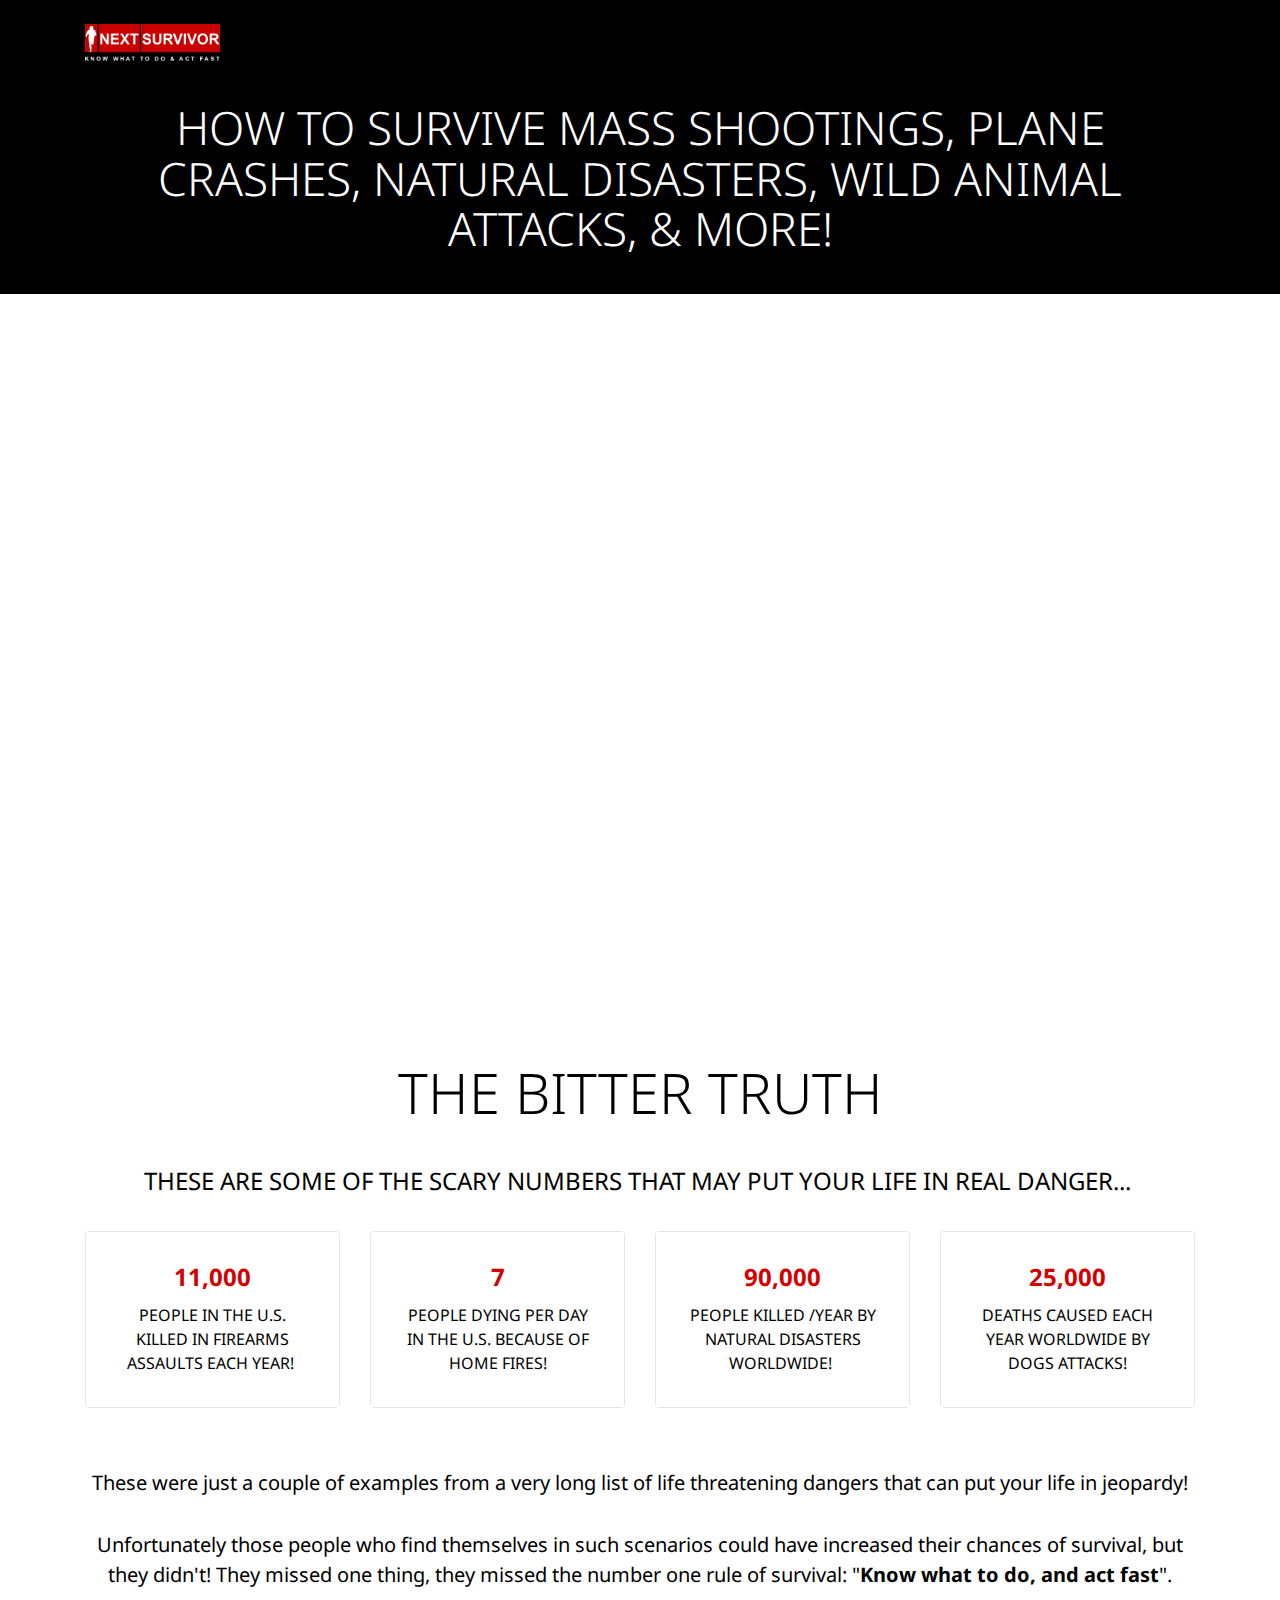
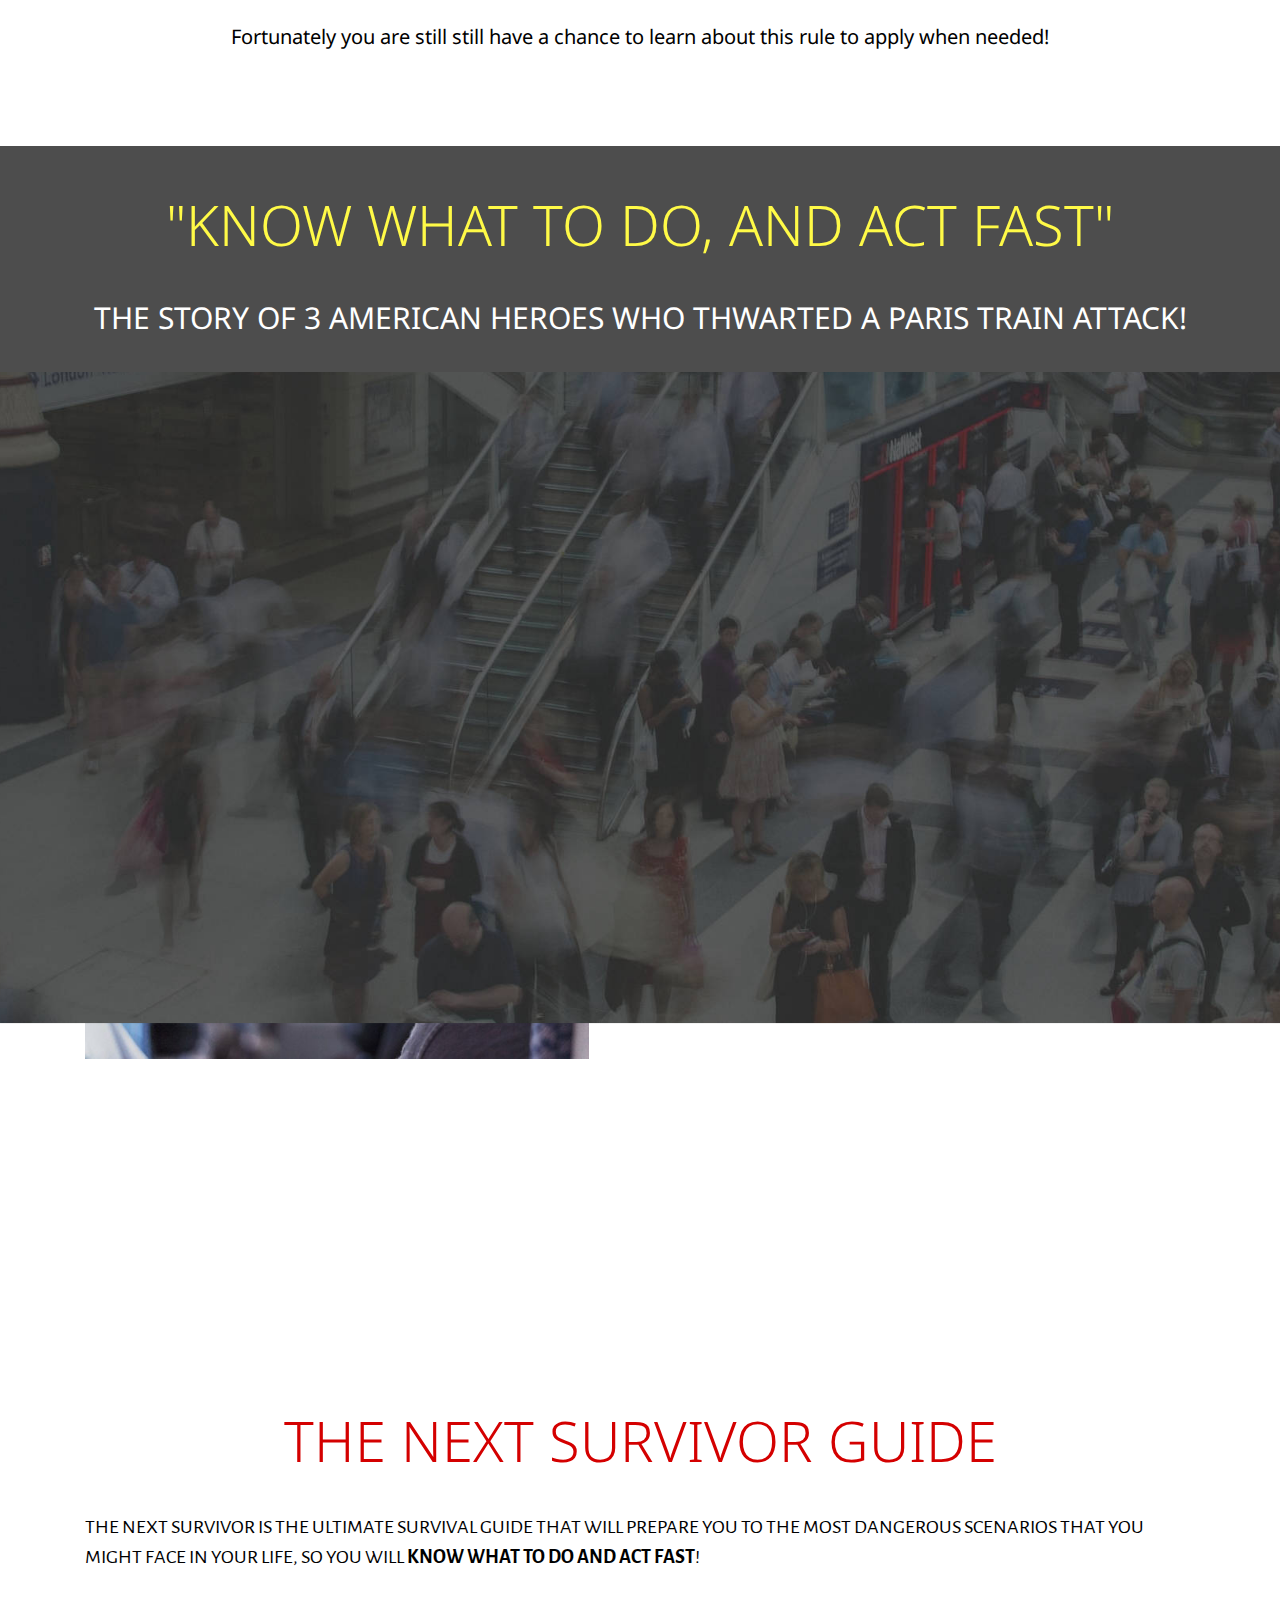
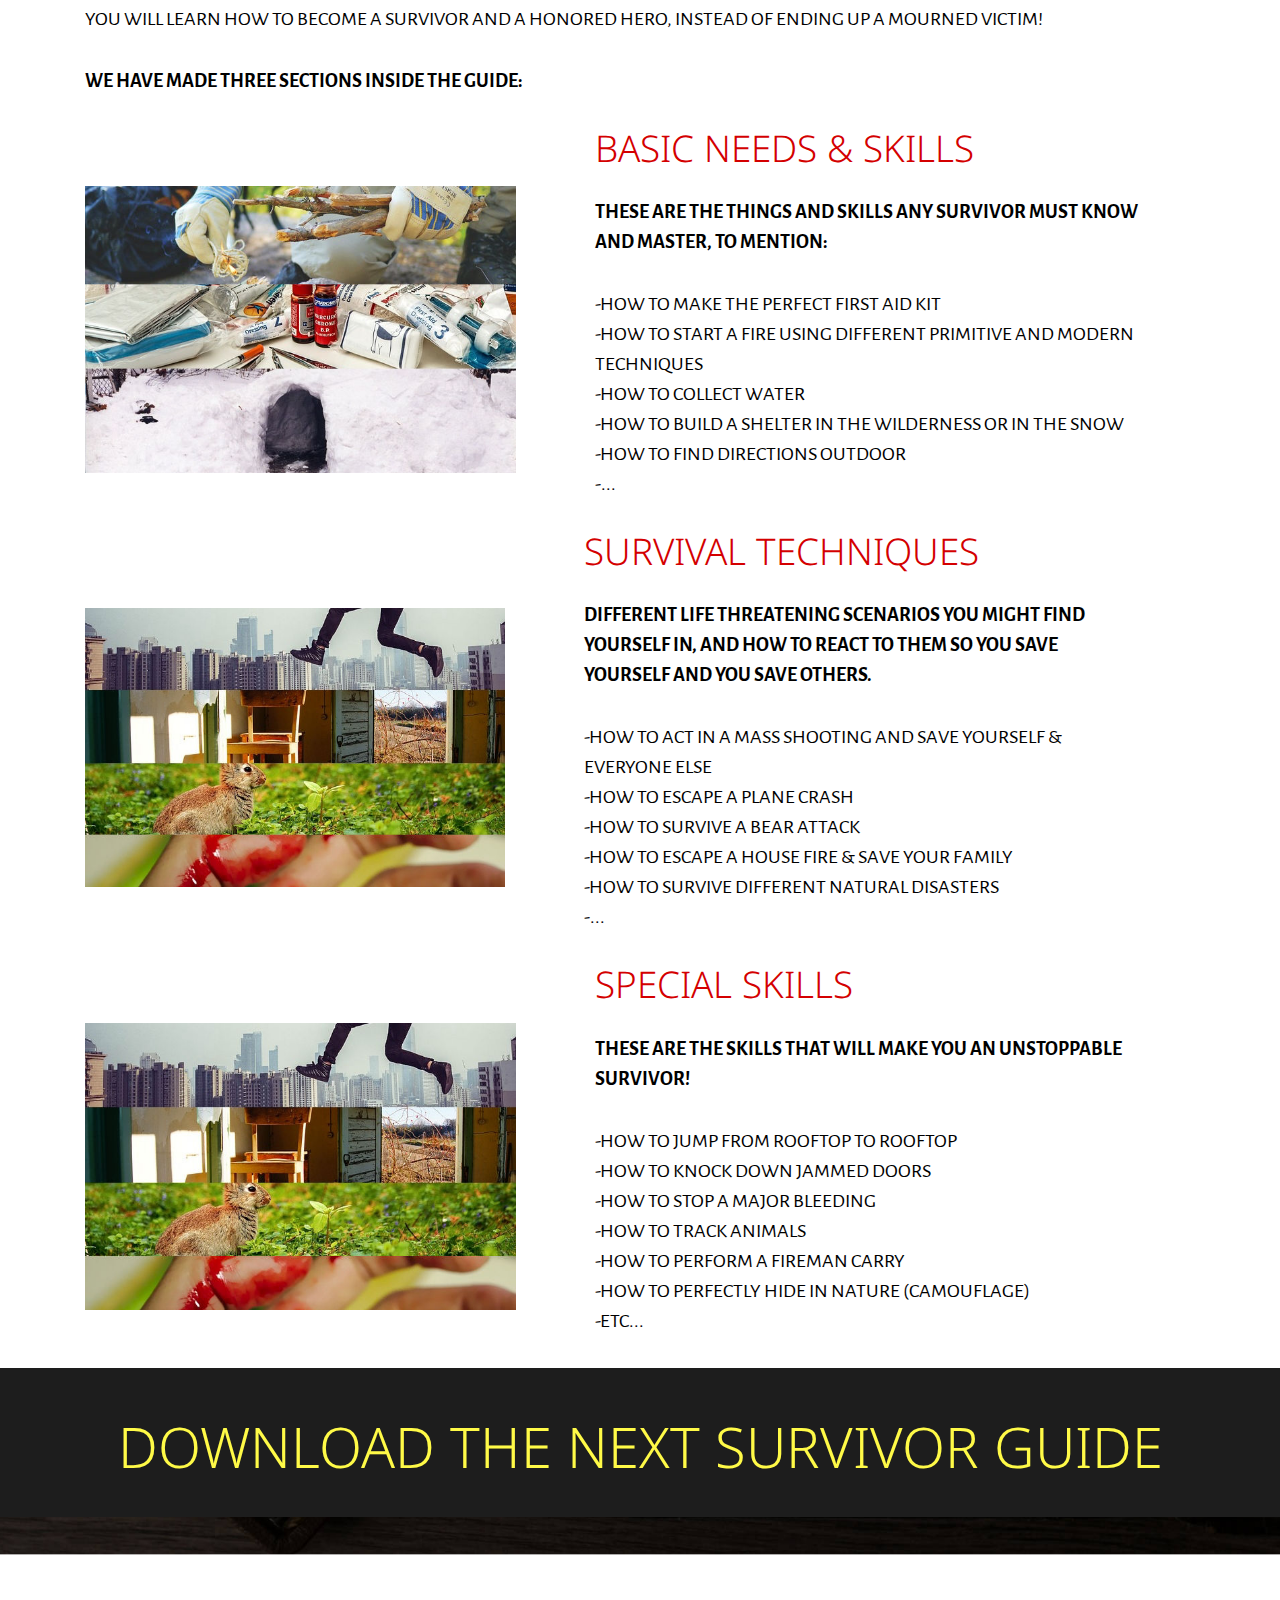
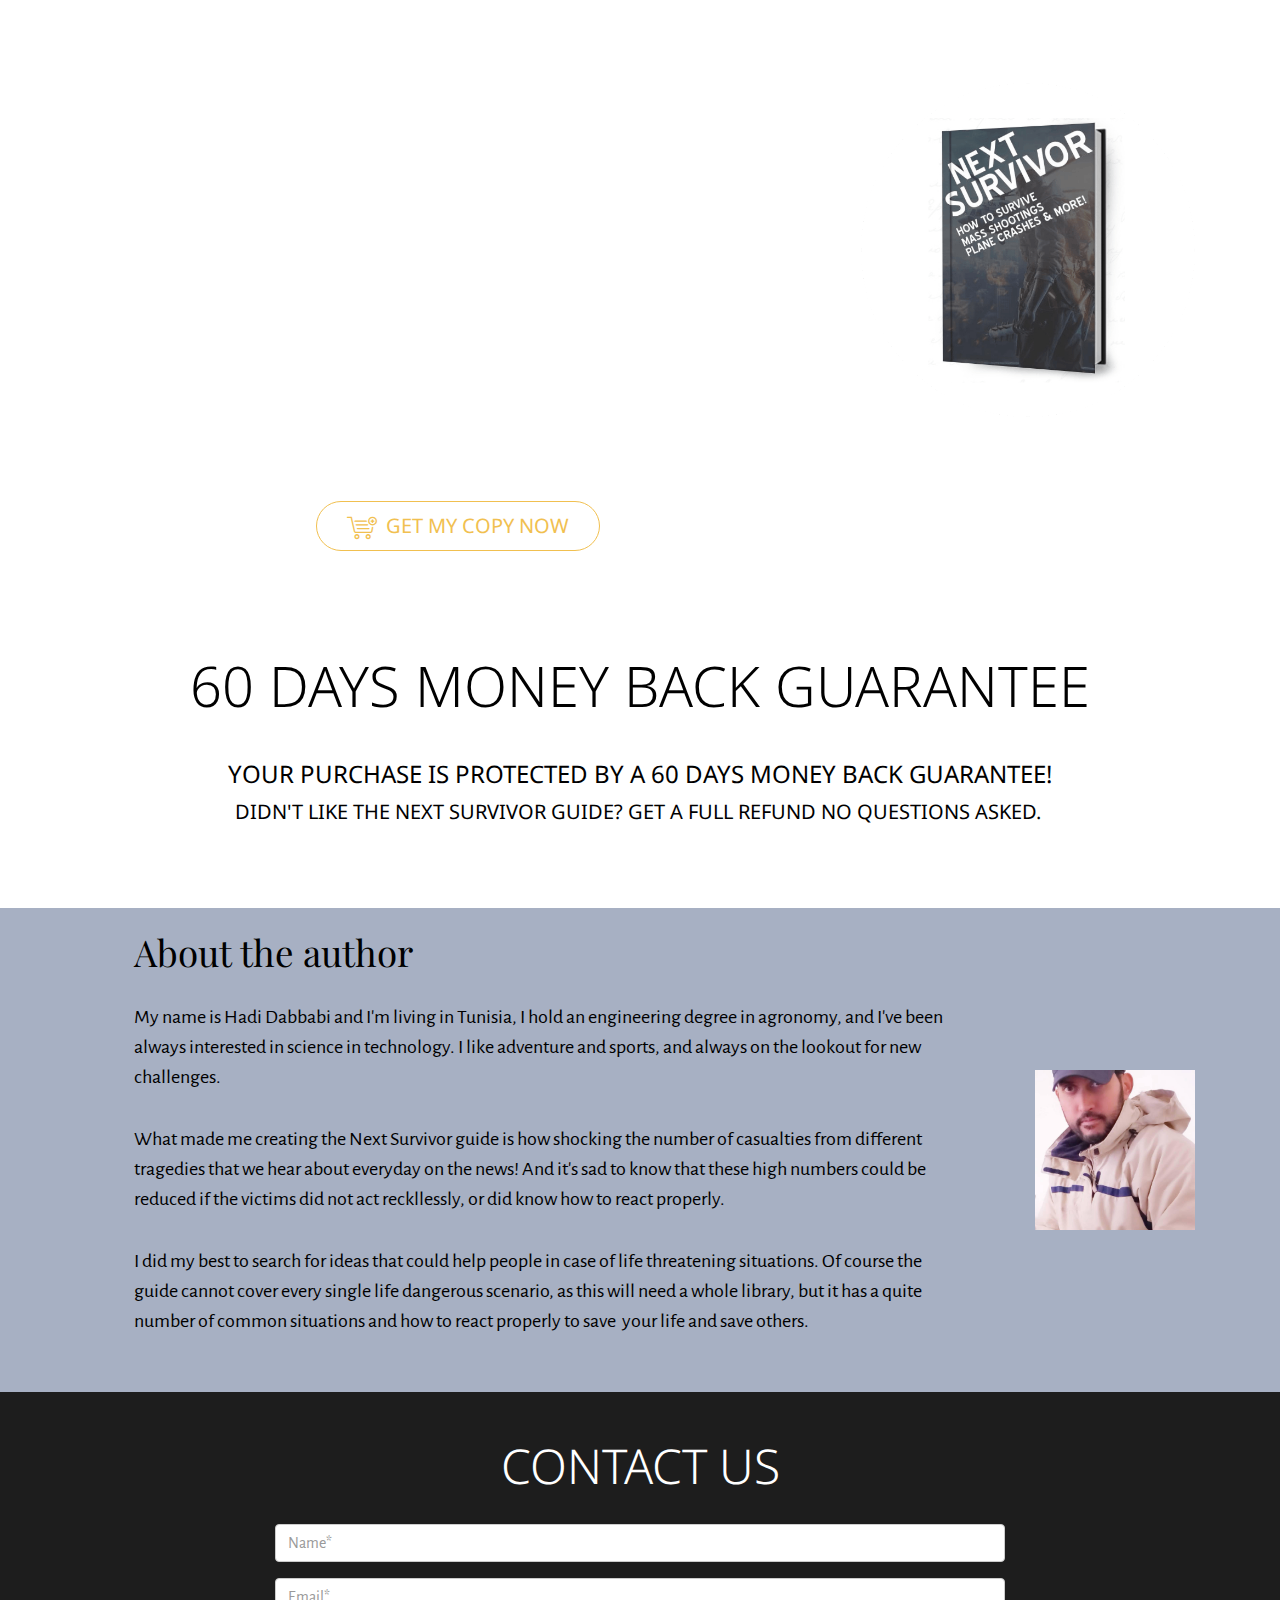
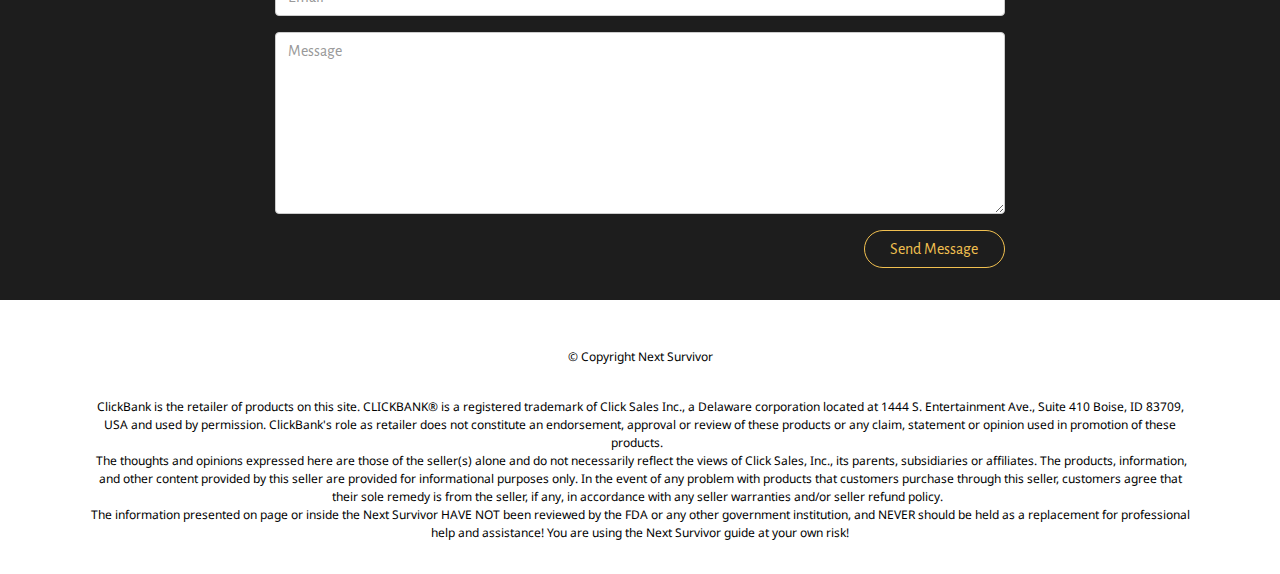
==== index.html @ 349c143f "create github pages" ====
<!DOCTYPE html>
<html  >
<head>
  <!-- Site made with Mobirise Website Builder v4.9.7, https://mobirise.com -->
  <meta charset="UTF-8">
  <meta http-equiv="X-UA-Compatible" content="IE=edge">
  <meta name="generator" content="Mobirise v4.9.7, mobirise.com">
  <meta name="viewport" content="width=device-width, initial-scale=1, minimum-scale=1">
  <link rel="shortcut icon" href="assets/images/ns-favicon-2018-80x79.png" type="image/x-icon">
  <meta name="description" content="">
  
  <title>Next Survivor</title>
  <link rel="stylesheet" href="https://fonts.googleapis.com/css?family=Playfair+Display:400,700&subset=latin,cyrillic">
  <link rel="stylesheet" href="https://fonts.googleapis.com/css?family=Alegreya+Sans:400,700&subset=latin,vietnamese,latin-ext">
  <link rel="stylesheet" href="assets/web/assets/mobirise-icons/mobirise-icons.css">
  <link rel="stylesheet" href="assets/tether/tether.min.css">
  <link rel="stylesheet" href="assets/bootstrap/css/bootstrap.min.css">
  <link rel="stylesheet" href="assets/puritym/css/style.css">
  <link rel="stylesheet" href="assets/mobirise/css/mbr-additional.css" type="text/css">
  
  
  
</head>
<body>
  <nav class="navbar navbar-light mbr-navbar" id="ext_menu-3" data-rv-view="0" style="background-color: rgb(0, 0, 0);">
    <div class="container">
        <button class="navbar-toggler pull-right hidden-md-up" type="button" data-toggle="collapse" data-target="#exCollapsingNavbar2">
            <div class="hamburger-icon"></div>
        </button>

        <div class="clearfix"></div>
        <div class="collapse navbar-toggleable-sm" id="exCollapsingNavbar2">
            <span class="navbar-logo"><a href="index.html"><img src="assets/images/ns-logo-2018-380x104.png" alt="Mobirise"></a></span>
            

            

            <ul class="nav navbar-nav pull-xs-right"><li class="nav-item"><a class="nav-link" href="https://mobirise.com">About</a></li></ul>
        </div>
    </div>
</nav>

<section class="mbr-section col-undefined mbr-after-navbar" id="content5-q" data-rv-view="2" style="background-color: rgb(0, 0, 0); padding-top: 3rem; padding-bottom: 0rem;">
    
    <div class="container">
        <h3 class="mbr-section-title display-2">HOW TO SURVIVE MASS SHOOTINGS, PLANE CRASHES, NATURAL DISASTERS, WILD ANIMAL ATTACKS, &amp; MORE!</h3>
        
    </div>
</section>

<section class="mbr-section mbr-section-nopadding mbr-figure--caption-outside-bottom" id="image1-m" data-rv-view="5">
    <div class="mbr-figure">
        <div><iframe class="mbr-embedded-video" src="https://www.youtube.com/embed/cedTwivgDjI?rel=0&amp;amp;showinfo=0&amp;autoplay=1&amp;loop=0" width="1280" height="720" frameborder="0" allowfullscreen></iframe></div>
        
    </div>
</section>

<section class="mbr-section col-undefined" id="content5-8" data-rv-view="7" style="background-color: rgb(255, 255, 255); padding-top: 3rem; padding-bottom: 0rem;">
    
    <div class="container">
        <h3 class="mbr-section-title display-2">THE BITTER TRUTH</h3>
        <div class="lead"><p>THESE ARE SOME OF THE SCARY NUMBERS THAT MAY PUT YOUR LIFE IN REAL DANGER...&nbsp;</p></div>
    </div>
</section>

<section class="mbr-section mbr-section-small" id="content4-4" data-rv-view="10" style="background-color: rgb(255, 255, 255); padding-top: 0rem; padding-bottom: 0rem;">
    
    <div class="container">
        <div class="row">
            <div class="col-sm-6 col-md-3">
                <div class="card cart-block">
                    <div class="card-block">
                        <h4 class="card-title text-xs-center"><strong>11,000</strong></h4>
                        <p class="card-text">PEOPLE IN THE U.S. KILLED IN FIREARMS ASSAULTS EACH YEAR!&nbsp;<br></p>
                    </div>
                </div>
            </div>
            <div class="col-sm-6 col-md-3">
                <div class="card cart-block">
                    <div class="card-block">
                        <h4 class="card-title text-xs-center"><strong>7</strong></h4>
                        <p class="card-text">PEOPLE DYING PER DAY IN THE U.S. BECAUSE OF HOME FIRES!</p>
                    </div>
                </div>
            </div>
            <div class="col-sm-6 col-md-3">
                <div class="card cart-block">
                    <div class="card-block">
                        <h4 class="card-title text-xs-center"><strong>90,000</strong></h4>
                        <p class="card-text">PEOPLE KILLED /YEAR BY NATURAL DISASTERS WORLDWIDE!&nbsp;<br></p>
                    </div>
                </div>
            </div>
            <div class="col-sm-6 col-md-3">
                <div class="card cart-block">
                    <div class="card-block">
                        <h4 class="card-title text-xs-center"><strong>25,000
</strong></h4>
                        <p class="card-text">DEATHS CAUSED EACH YEAR WORLDWIDE BY DOGS ATTACKS!</p>
                    </div>
                </div>
            </div>
        </div>
    </div>
</section>

<section class="mbr-section col-undefined" id="content5-a" data-rv-view="13" style="background-color: rgb(255, 255, 255); padding-top: 3rem; padding-bottom: 0rem;">
    
    <div class="container">
        
        <div class="lead"><p>These were just a couple of examples from a very long list of life threatening dangers that can put your life in jeopardy!
</p><p>Unfortunately those people who find themselves in such scenarios could have increased their chances of survival, but they didn't! They missed one thing, they missed the number one rule of survival: "<strong>Know what to do, and act fast</strong>".
</p><p>Fortunately you are still still have a chance to learn about this rule to apply when needed!
</p><p><br></p></div>
    </div>
</section>

<section class="mbr-section col-undefined" id="content5-c" data-rv-view="16" style="background-color: rgb(77, 77, 77); padding-top: 3rem; padding-bottom: 0rem;">
    
    <div class="container">
        <h3 class="mbr-section-title display-2">"KNOW WHAT TO DO, AND ACT FAST"</h3>
        <div class="lead"><p>THE STORY OF 3 AMERICAN HEROES WHO THWARTED A PARIS TRAIN ATTACK!</p></div>
    </div>
</section>

<section class="mbr-section mbr-section-nopadding mbr-parallax-background" id="msg-box4-b" data-rv-view="19" style="background-image: url(assets/images/train-background-1920x1251.jpg); padding-top: 3rem; padding-bottom: 0rem;">
    
    <div class="container">
        <div class="row">
            <div class="col-xs-12 col-lg-9 mbr-table-cell-lg image-size" style="width: 22%;">
                <div class="mbr-figure"><img src="assets/images/passenger-362169-640-640x426.jpg"></div>
            </div>
            <div class="col-xs-12 col-lg-3 mbr-inner-padding text-xs-center mbr-table-cell-lg">
                
                
                <div class="lead"><p>Back in 2015, three Americans were on a journey in Europe, they were on a train on its way from Amsterdam to Paris when an armed man opened fire on board! His arm jammed, and the three guys without much thinking jumped on him, and paralyzed him till the police arrived at the scene!
</p><p>These three guys were honored by the French president Francois Holland, and the American president Barack Obama for their heroic act.
</p><p>They were invited as well back to Paris for the making of a movie telling their story, by Clint Eastwood. The movie is called "The 15:17 to Paris".
</p><p>On the train there were around 500 passengers, but only these three guys acted! What made them so special?
</p><p>
</p><p>Simply put, these guys were trained to react to such situation. With one is an army soldier and another a martial art pro, they knew what they have to do. They knew that in a life threatening situation you need to know what you have to do and you need to act fast!
</p><p>And this is what the Next Survivor guide is all about! You will learn how to react to a multitude of life threatening situations so you can save yourself and others.</p></div>
                
            </div>
            
        </div>
    </div>
</section>

<section class="mbr-section col-undefined" id="content5-d" data-rv-view="22" style="background-color: rgb(255, 255, 255); padding-top: 3rem; padding-bottom: 0rem;">
    
    <div class="container">
        <h3 class="mbr-section-title display-2">THE NEXT SURVIVOR GUIDE
</h3>
        <div class="lead"><p>THE NEXT SURVIVOR IS THE ULTIMATE SURVIVAL GUIDE THAT WILL PREPARE YOU TO THE MOST DANGEROUS SCENARIOS THAT YOU MIGHT FACE IN YOUR LIFE, SO YOU WILL <strong>KNOW WHAT TO DO AND ACT FAST</strong>!
</p><p>YOU WILL LEARN HOW TO BECOME A SURVIVOR AND A HONORED HERO, INSTEAD OF ENDING UP A MOURNED VICTIM!
</p><p><strong>WE HAVE MADE THREE SECTIONS INSIDE THE GUIDE:
</strong></p></div>
    </div>
</section>

<section class="mbr-section mbr-section-nopadding" id="msg-box4-e" data-rv-view="25" style="background-color: rgb(255, 255, 255); padding-top: 0rem; padding-bottom: 0rem;">
    
    <div class="container">
        <div class="row">
            <div class="col-xs-12 col-lg-9 mbr-table-cell-lg image-size" style="width: 17%;">
                <div class="mbr-figure"><img src="assets/images/basic-skills-640x426.jpg"></div>
            </div>
            <div class="col-xs-12 col-lg-3 mbr-inner-padding text-xs-center mbr-table-cell-lg">
                <h3 class="mbr-section-title display-4">BASIC NEEDS &amp; SKILLS
</h3>
                
                <div class="lead"><p><strong>THESE ARE THE THINGS AND SKILLS ANY SURVIVOR MUST KNOW AND MASTER, TO MENTION:
</strong></p><p>-HOW TO MAKE THE PERFECT FIRST AID KIT
<br><span style="font-size: 1.25rem;">-HOW TO START A FIRE USING DIFFERENT PRIMITIVE AND MODERN TECHNIQUES&nbsp;<br></span><span style="font-size: 1.25rem;">-HOW TO COLLECT WATER&nbsp;<br></span><span style="font-size: 1.25rem;">-HOW TO BUILD A SHELTER IN THE WILDERNESS OR IN THE SNOW&nbsp;<br></span><span style="font-size: 1.25rem;">-HOW TO FIND DIRECTIONS OUTDOOR&nbsp;<br></span><span style="font-size: 1.25rem;">-...</span></p></div>
                
            </div>
            
        </div>
    </div>
</section>

<section class="mbr-section mbr-section-nopadding" id="msg-box4-f" data-rv-view="28" style="background-color: rgb(255, 255, 255); padding-top: 0rem; padding-bottom: 0rem;">
    
    <div class="container">
        <div class="row">
            <div class="col-xs-12 col-lg-9 mbr-table-cell-lg image-size" style="width: 18%;">
                <div class="mbr-figure"><img src="assets/images/special-skills-640x426.jpg"></div>
            </div>
            <div class="col-xs-12 col-lg-3 mbr-inner-padding text-xs-center mbr-table-cell-lg">
                <h3 class="mbr-section-title display-4">SURVIVAL TECHNIQUES
</h3>
                
                <div class="lead"><p><strong>DIFFERENT LIFE THREATENING SCENARIOS YOU MIGHT FIND YOURSELF IN, AND HOW TO REACT TO THEM SO YOU SAVE YOURSELF AND YOU SAVE OTHERS.</strong></p><p>-HOW TO ACT IN A MASS SHOOTING AND SAVE YOURSELF &amp; EVERYONE ELSE
<br><span style="font-size: 1.25rem;">-HOW TO ESCAPE A PLANE CRASH&nbsp;<br></span><span style="font-size: 1.25rem;">-HOW TO SURVIVE A BEAR ATTACK&nbsp;<br></span><span style="font-size: 1.25rem;">-HOW TO ESCAPE A HOUSE FIRE &amp; SAVE YOUR FAMILY &nbsp;<br></span><span style="font-size: 1.25rem;">-HOW TO SURVIVE DIFFERENT NATURAL DISASTERS&nbsp;<br></span><span style="font-size: 1.25rem;">-...</span></p></div>
                
            </div>
            
        </div>
    </div>
</section>

<section class="mbr-section mbr-section-nopadding" id="msg-box4-g" data-rv-view="31" style="background-color: rgb(255, 255, 255); padding-top: 0rem; padding-bottom: 0rem;">
    
    <div class="container">
        <div class="row">
            <div class="col-xs-12 col-lg-9 mbr-table-cell-lg image-size" style="width: 17%;">
                <div class="mbr-figure"><img src="assets/images/special-skills-640x426.jpg"></div>
            </div>
            <div class="col-xs-12 col-lg-3 mbr-inner-padding text-xs-center mbr-table-cell-lg">
                <h3 class="mbr-section-title display-4">SPECIAL SKILLS</h3>
                
                <div class="lead"><p><strong>THESE ARE THE SKILLS THAT WILL MAKE YOU AN UNSTOPPABLE SURVIVOR!</strong></p><p>-HOW TO JUMP FROM ROOFTOP  TO ROOFTOP
<br><span style="font-size: 1.25rem;">-HOW TO KNOCK DOWN JAMMED DOORS&nbsp;<br></span><span style="font-size: 1.25rem;">-HOW TO STOP A MAJOR BLEEDING&nbsp;<br></span><span style="font-size: 1.25rem;">-HOW TO TRACK ANIMALS&nbsp;<br></span><span style="font-size: 1.25rem;">-HOW TO PERFORM A FIREMAN CARRY&nbsp;<br></span><span style="font-size: 1.25rem;">-HOW TO PERFECTLY HIDE IN NATURE (CAMOUFLAGE)&nbsp;<br></span><span style="font-size: 1.25rem;">-ETC...</span></p></div>
                
            </div>
            
        </div>
    </div>
</section>

<section class="mbr-section col-undefined" id="content5-h" data-rv-view="34" style="background-color: rgb(29, 29, 29); padding-top: 3rem; padding-bottom: 0rem;">
    
    <div class="container">
        <h3 class="mbr-section-title display-2">DOWNLOAD THE NEXT SURVIVOR GUIDE</h3>
        
    </div>
</section>

<section class="mbr-section mbr-section-nopadding mbr-parallax-background" id="msg-box4-i" data-rv-view="37" style="background-image: url(assets/images/web-design-1953-1920x1254.jpg); padding-top: 1.5rem; padding-bottom: 3rem;">
    
    <div class="container">
        <div class="row">
            
            <div class="col-xs-12 col-lg-3 mbr-inner-padding text-xs-center mbr-table-cell-lg">
                
                
                <div class="lead"><p>THE NEXT SURVIVOR GUIDE IS AN EBOOK THAT YOU CAN DOWNLOAD INSTANTLY TO ANY DEVICE. IT REQUIRES NO INTERNET CONNECTION TO USE AND YOU DON'T HAVE TO WAIT FOR A PHYSICAL BOOK TO BE SHIPPED TO YOU!
</p><p>PART OF SURVIVAL IS BEING PRACTICAL, AND CARRYING A BOOK WITH YOU EVERYWHERE IS NOT! HAVING AN ELECTRONIC GUIDE INSTALLED ON YOUR PHONE OR TABLET IS!
</p><p><strong>GET THE NEXT SURVIVOR NOW!</strong></p><p><strong>LIMITED-TIME $66 OFF!</strong><br><em>Original Price: $97.00<br></em><strong>Current Price: $31 ONLY!</strong></p></div>
                <div><a class="btn btn-lg btn-warning-outline btn-warning" href="http://2.mylbb.pay.clickbank.net/?cbskin=17047"><span class="mbri-cart-add mbr-iconfont mbr-iconfont-btn"></span>GET MY COPY NOW</a>  </div>
            </div>
            <div class="col-xs-12 col-lg-9 mbr-table-cell-lg image-size" style="width: 14%;">
                <div class="mbr-figure"><img src="assets/images/book-mockup-609x609.png"></div>
            </div>
        </div>
    </div>
</section>

<section class="mbr-section col-undefined" id="content5-j" data-rv-view="40" style="background-color: rgb(255, 255, 255); padding-top: 3rem; padding-bottom: 3rem;">
    
    <div class="container">
        <h3 class="mbr-section-title display-2">60 DAYS MONEY BACK GUARANTEE
</h3>
        <div class="lead"><p>YOUR PURCHASE IS PROTECTED BY A 60 DAYS MONEY BACK GUARANTEE!
<br><span style="font-size: 1.25rem;">DIDN'T LIKE THE NEXT SURVIVOR GUIDE? GET A FULL REFUND NO QUESTIONS ASKED.&nbsp;</span></p></div>
    </div>
</section>

<section class="mbr-section mbr-section-nopadding" id="msg-box4-m" data-rv-view="43" style="background-color: rgb(167, 176, 195); padding-top: 1.5rem; padding-bottom: 1.5rem;">
    
    <div class="container">
        <div class="row">
            
            <div class="col-xs-12 col-lg-3 mbr-inner-padding text-xs-center mbr-table-cell-lg">
                <h3 class="mbr-section-title display-4">About the author</h3>
                
                <div class="lead"><p>My name is Hadi Dabbabi and I'm living in Tunisia, I hold an engineering degree in agronomy, and I've been always interested in science in technology. I like adventure and sports, and always on the lookout for new challenges.</p><p>What made me creating the Next Survivor guide is how shocking the number of casualties from different tragedies that we hear about everyday on the news! And it's sad to know that these high numbers could be reduced if the victims did not act reckllessly, or did know how to react properly.</p><p>I did my best to search for ideas that could help people in case of life threatening situations. Of course the guide cannot cover every single life dangerous scenario, as this will need a whole library, but it has a quite number of common situations and how to react properly to save &nbsp;your life and save others.</p></div>
                
            </div>
            <div class="col-xs-12 col-lg-9 mbr-table-cell-lg image-size" style="width: 5%;">
                <div class="mbr-figure"><img src="assets/images/55589307-554449725077363-5907340899871883264-n-960x960.jpg"></div>
            </div>
        </div>
    </div>
</section>

<section class="mbr-section mbr-section-small" id="form1-k" data-rv-view="46" style="background-color: rgb(29, 29, 29); padding-top: 3rem; padding-bottom: 1.5rem;">
    
    <div class="container">
        <div class="row">
            <div class="col-sm-8 col-sm-offset-2" data-form-type="formoid">
                <h2 class="mbr-section-title display-3 text-xs-center">CONTACT US</h2>

                <div data-form-alert="true"><div hidden="" data-form-alert-success="true">Thanks for contacting us! Soon you will receive an answer if needed!</div></div>
                <form action="https://mobirise.com/" method="post" data-form-title="CONTACT US">
                    <input type="hidden" value="y7mBgOcIT5ha7PY48uPYErhefuNJ17lm6ncmk5x7VBdTZw4okfZzTnDdLqR/WD8vCPP5q4NNAWcUpLXonW5yA3GdS1IlEwi6RlThm5UEovZFSzII8HRe+t1DKJMyAkki" data-form-email="true">
                    <div class="form-group">
                        <input type="text" class="form-control" name="name" required="" placeholder="Name*" data-form-field="Name">
                    </div>
                    <div class="form-group">
                        <input type="email" class="form-control" name="email" required="" placeholder="Email*" data-form-field="Email">
                    </div>
                    
                    <div class="form-group">
                        <textarea class="form-control" name="message" rows="7" placeholder="Message" data-form-field="Message"></textarea>
                    </div>
                    <div class="text-xs-right"><button type="submit" class="btn btn-warning-outline btn-warning">Send Message</button></div>
                </form>
            </div>
        </div>
    </div>
</section>

<section class="mbr-section col-undefined" id="content5-l" data-rv-view="55" style="background-color: rgb(255, 255, 255); padding-top: 3rem; padding-bottom: 0rem;">
    
    <div class="container">
        
        <div class="lead"><p>© Copyright Next Survivor  
</p><p>ClickBank is the retailer of products on this site. CLICKBANK® is a registered trademark of Click Sales Inc., a Delaware corporation located at 1444 S. Entertainment Ave., Suite 410 Boise, ID 83709, USA and used by permission. ClickBank's role as retailer does not constitute an endorsement, approval or review of these products or any claim, statement or opinion used in promotion of these products. &nbsp;<br>&nbsp;The thoughts and opinions expressed here are those of the seller(s) alone and do not necessarily reflect the views of Click Sales, Inc., its parents, subsidiaries or affiliates. The products, information, and other content provided by this seller are provided for informational purposes only. In the event of any problem with products that customers purchase through this seller, customers agree that their sole remedy is from the seller, if any, in accordance with any seller warranties and/or seller refund policy. &nbsp;<br>The information presented on page or inside the Next Survivor HAVE NOT been reviewed by the FDA or any other government institution, and NEVER should be held as a replacement for professional help and assistance! You are using the Next Survivor guide at your own risk!</p></div>
    </div>
</section>


  <script src="assets/web/assets/jquery/jquery.min.js"></script>
  <script src="assets/tether/tether.min.js"></script>
  <script src="assets/bootstrap/js/bootstrap.min.js"></script>
  <script src="assets/smooth-scroll/smooth-scroll.js"></script>
  <script src="assets/jarallax/jarallax.js"></script>
  <script src="assets/puritym/js/script.js"></script>
  <script src="assets/formoid/formoid.min.js"></script>
  
  
</body>
</html>
---- assets/web/assets/mobirise-icons/mobirise-icons.css ----
@font-face {
  font-family: 'MobiriseIcons';
  src:  url('mobirise-icons.eot?spat4u');
  src:  url('mobirise-icons.eot?spat4u#iefix') format('embedded-opentype'),
    url('mobirise-icons.ttf?spat4u') format('truetype'),
    url('mobirise-icons.woff?spat4u') format('woff'),
    url('mobirise-icons.svg?spat4u#MobiriseIcons') format('svg');
  font-weight: normal;
  font-style: normal;
}

[class^="mbri-"], [class*=" mbri-"] {
  /* use !important to prevent issues with browser extensions that change fonts */
  font-family: MobiriseIcons !important;
  speak: none;
  font-style: normal;
  font-weight: normal;
  font-variant: normal;
  text-transform: none;
  line-height: 1;

  /* Better Font Rendering =========== */
  -webkit-font-smoothing: antialiased;
  -moz-osx-font-smoothing: grayscale;
}

.mbri-add-submenu:before {
  content: "\e900";
}
.mbri-alert:before {
  content: "\e901";
}
.mbri-align-center:before {
  content: "\e902";
}
.mbri-align-justify:before {
  content: "\e903";
}
.mbri-align-left:before {
  content: "\e904";
}
.mbri-align-right:before {
  content: "\e905";
}
.mbri-android:before {
  content: "\e906";
}
.mbri-apple:before {
  content: "\e907";
}
.mbri-arrow-down:before {
  content: "\e908";
}
.mbri-arrow-next:before {
  content: "\e909";
}
.mbri-arrow-prev:before {
  content: "\e90a";
}
.mbri-arrow-up:before {
  content: "\e90b";
}
.mbri-bold:before {
  content: "\e90c";
}
.mbri-bookmark:before {
  content: "\e90d";
}
.mbri-bootstrap:before {
  content: "\e90e";
}
.mbri-briefcase:before {
  content: "\e90f";
}
.mbri-browse:before {
  content: "\e910";
}
.mbri-bulleted-list:before {
  content: "\e911";
}
.mbri-calendar:before {
  content: "\e912";
}
.mbri-camera:before {
  content: "\e913";
}
.mbri-cart-add:before {
  content: "\e914";
}
.mbri-cart-full:before {
  content: "\e915";
}
.mbri-cash:before {
  content: "\e916";
}
.mbri-change-style:before {
  content: "\e917";
}
.mbri-chat:before {
  content: "\e918";
}
.mbri-clock:before {
  content: "\e919";
}
.mbri-close:before {
  content: "\e91a";
}
.mbri-cloud:before {
  content: "\e91b";
}
.mbri-code:before {
  content: "\e91c";
}
.mbri-contact-form:before {
  content: "\e91d";
}
.mbri-credit-card:before {
  content: "\e91e";
}
.mbri-cursor-click:before {
  content: "\e91f";
}
.mbri-cust-feedback:before {
  content: "\e920";
}
.mbri-database:before {
  content: "\e921";
}
.mbri-delivery:before {
  content: "\e922";
}
.mbri-desktop:before {
  content: "\e923";
}
.mbri-devices:before {
  content: "\e924";
}
.mbri-down:before {
  content: "\e925";
}
.mbri-download:before {
  content: "\e989";
}
.mbri-drag-n-drop:before {
  content: "\e927";
}
.mbri-drag-n-drop2:before {
  content: "\e928";
}
.mbri-edit:before {
  content: "\e929";
}
.mbri-edit2:before {
  content: "\e92a";
}
.mbri-error:before {
  content: "\e92b";
}
.mbri-extension:before {
  content: "\e92c";
}
.mbri-features:before {
  content: "\e92d";
}
.mbri-file:before {
  content: "\e92e";
}
.mbri-flag:before {
  content: "\e92f";
}
.mbri-folder:before {
  content: "\e930";
}
.mbri-gift:before {
  content: "\e931";
}
.mbri-github:before {
  content: "\e932";
}
.mbri-globe:before {
  content: "\e933";
}
.mbri-globe-2:before {
  content: "\e934";
}
.mbri-growing-chart:before {
  content: "\e935";
}
.mbri-hearth:before {
  content: "\e936";
}
.mbri-help:before {
  content: "\e937";
}
.mbri-home:before {
  content: "\e938";
}
.mbri-hot-cup:before {
  content: "\e939";
}
.mbri-idea:before {
  content: "\e93a";
}
.mbri-image-gallery:before {
  content: "\e93b";
}
.mbri-image-slider:before {
  content: "\e93c";
}
.mbri-info:before {
  content: "\e93d";
}
.mbri-italic:before {
  content: "\e93e";
}
.mbri-key:before {
  content: "\e93f";
}
.mbri-laptop:before {
  content: "\e940";
}
.mbri-layers:before {
  content: "\e941";
}
.mbri-left-right:before {
  content: "\e942";
}
.mbri-left:before {
  content: "\e943";
}
.mbri-letter:before {
  content: "\e944";
}
.mbri-like:before {
  content: "\e945";
}
.mbri-link:before {
  content: "\e946";
}
.mbri-lock:before {
  content: "\e947";
}
.mbri-login:before {
  content: "\e948";
}
.mbri-logout:before {
  content: "\e949";
}
.mbri-magic-stick:before {
  content: "\e94a";
}
.mbri-map-pin:before {
  content: "\e94b";
}
.mbri-menu:before {
  content: "\e94c";
}
.mbri-mobile:before {
  content: "\e94d";
}
.mbri-mobile2:before {
  content: "\e94e";
}
.mbri-mobirise:before {
  content: "\e94f";
}
.mbri-more-horizontal:before {
  content: "\e950";
}
.mbri-more-vertical:before {
  content: "\e951";
}
.mbri-music:before {
  content: "\e952";
}
.mbri-new-file:before {
  content: "\e953";
}
.mbri-numbered-list:before {
  content: "\e954";
}
.mbri-opened-folder:before {
  content: "\e955";
}
.mbri-pages:before {
  content: "\e956";
}
.mbri-paper-plane:before {
  content: "\e957";
}
.mbri-paperclip:before {
  content: "\e958";
}
.mbri-photo:before {
  content: "\e959";
}
.mbri-photos:before {
  content: "\e95a";
}
.mbri-pin:before {
  content: "\e95b";
}
.mbri-play:before {
  content: "\e95c";
}
.mbri-plus:before {
  content: "\e95d";
}
.mbri-preview:before {
  content: "\e95e";
}
.mbri-print:before {
  content: "\e95f";
}
.mbri-protect:before {
  content: "\e960";
}
.mbri-question:before {
  content: "\e961";
}
.mbri-quote-left:before {
  content: "\e962";
}
.mbri-quote-right:before {
  content: "\e963";
}
.mbri-refresh:before {
  content: "\e964";
}
.mbri-responsive:before {
  content: "\e965";
}
.mbri-right:before {
  content: "\e966";
}
.mbri-rocket:before {
  content: "\e967";
}
.mbri-sad-face:before {
  content: "\e968";
}
.mbri-sale:before {
  content: "\e969";
}
.mbri-save:before {
  content: "\e96a";
}
.mbri-search:before {
  content: "\e96b";
}
.mbri-setting:before {
  content: "\e96c";
}
.mbri-setting2:before {
  content: "\e96d";
}
.mbri-setting3:before {
  content: "\e96e";
}
.mbri-share:before {
  content: "\e96f";
}
.mbri-shopping-bag:before {
  content: "\e970";
}
.mbri-shopping-basket:before {
  content: "\e971";
}
.mbri-shopping-cart:before {
  content: "\e972";
}
.mbri-sites:before {
  content: "\e973";
}
.mbri-smile-face:before {
  content: "\e974";
}
.mbri-speed:before {
  content: "\e975";
}
.mbri-star:before {
  content: "\e976";
}
.mbri-success:before {
  content: "\e977";
}
.mbri-sun:before {
  content: "\e978";
}
.mbri-sun2:before {
  content: "\e979";
}
.mbri-tablet:before {
  content: "\e97a";
}
.mbri-tablet-vertical:before {
  content: "\e97b";
}
.mbri-target:before {
  content: "\e97c";
}
.mbri-timer:before {
  content: "\e97d";
}
.mbri-to-ftp:before {
  content: "\e97e";
}
.mbri-to-local-drive:before {
  content: "\e97f";
}
.mbri-touch-swipe:before {
  content: "\e980";
}
.mbri-touch:before {
  content: "\e981";
}
.mbri-trash:before {
  content: "\e982";
}
.mbri-underline:before {
  content: "\e983";
}
.mbri-unlink:before {
  content: "\e984";
}
.mbri-unlock:before {
  content: "\e985";
}
.mbri-up-down:before {
  content: "\e986";
}
.mbri-up:before {
  content: "\e987";
}
.mbri-update:before {
  content: "\e988";
}
.mbri-upload:before {
 content: "\e926"; 
}
.mbri-user:before {
  content: "\e98a";
}
.mbri-user2:before {
  content: "\e98b";
}
.mbri-users:before {
  content: "\e98c";
}
.mbri-video:before {
  content: "\e98d";
}
.mbri-video-play:before {
  content: "\e98e";
}
.mbri-watch:before {
  content: "\e98f";
}
.mbri-website-theme:before {
  content: "\e990";
}
.mbri-wifi:before {
  content: "\e991";
}
.mbri-windows:before {
  content: "\e992";
}
.mbri-zoom-out:before {
  content: "\e993";
}
.mbri-redo:before {
  content: "\e994";
}
.mbri-undo:before {
  content: "\e995";
}
---- assets/puritym/css/style.css ----
.engine {
	position: absolute;
	text-indent: -2400px;
	text-align: center;
	padding: 0;
	top: 0;
	left: -2400px;
}/**
 * BOOTSTRAP CUSTOM
 */
.container {
  position: relative; }

.btn {
  margin-bottom: 0.5rem; }
  .btn + .btn {
    margin-left: 1rem; }

.btn-white {
  background: #fff;
  color: inherit; }

.btn-black {
  background: #000;
  color: #fff; }

.btn-social,
.btn-social:hover,
.btn-social:active,
.btn-social:focus {
  color: #fff; }

.display-1 {
  font-size: 4.3rem;
  margin-top: 3.9rem;
  margin-bottom: 2.8rem; }

.display-2 {
  font-size: 3.5rem;
  margin-top: 3.5rem;
  margin-bottom: 2.5rem; }

.display-3 {
  font-size: 2.8rem;
  margin-top: 3.2rem;
  margin-bottom: 2rem; }

.display-4 {
  font-size: 2.3rem;
  margin-top: 2.3rem;
  margin-bottom: 1.8rem; }

p.lead,
.lead p {
  margin-bottom: 2rem; }

.card .card-img-top {
  width: 100%; }

.card-block {
  background-color: #fff; }

@media (min-width: 768px) {
  .col-md-4:nth-of-type(3n+1) {
    clear: left; } }
@media (min-width: 544px) and (max-width: 767px) {
  .col-md-4:nth-of-type(odd) {
    clear: left; } }
.row.no-gutter {
  margin-left: 0;
  margin-right: 0; }

.row.no-gutter > [class*=col-]:not(:first-child),
.row.no-gutter > [class*=col-]:not(:last-child) {
  padding-right: 0;
  padding-left: 0; }

blockquote {
  padding: .5rem 1rem;
  margin: 0 0 1rem;
  margin-bottom: 1rem;
  font-size: 1.25rem;
  border-left: .25rem solid #f1c050; }

/**
 * TYPOGRAPHY
 */
body {
  font-family: "Alegreya Sans", sans-serif; }

h1, h2, h3, h4, h5, h6,
.h1, .h2, .h3, .h4, .h5, .h6,
.display-1, .display-2, .display-3, .display-4 {
  font-family: "Playfair Display", sans-serif; }

/**
 * MAPS
 */
@-webkit-keyframes mapCircleLoading {
  from {
    -webkit-transform: rotate(0deg); }
  to {
    -webkit-transform: rotate(359deg); } }
@keyframes mapCircleLoading {
  from {
    transform: rotate(0deg); }
  to {
    transform: rotate(359deg); } }
.mbr-map {
  position: relative; }
  .mbr-map iframe {
    height: 100%;
    width: 100%; }
  .mbr-map [data-state-details] {
    color: #6b6763;
    font-family: "Alegreya Sans", sans-serif;
    font-size: 1.25rem;
    height: 1.5em;
    margin-top: -0.75em;
    padding-left: 20px;
    padding-right: 20px;
    position: absolute;
    text-align: center;
    top: 50%;
    width: 100%; }
  .mbr-map[data-state] {
    background: #e9e5dc; }
  .mbr-map[data-state="loading"] [data-state-details] {
    display: none; }
  .mbr-map[data-state="loading"]::after {
    content: "";
    -webkit-animation: mapCircleLoading .6s infinite linear;
    animation: mapCircleLoading .6s infinite linear;
    border-radius: 50%;
    border: 6px rgba(255, 255, 255, 0.35) solid;
    border-top-color: #fff;
    height: 40px;
    left: 50%;
    margin-left: -20px;
    margin-top: -20px;
    position: absolute;
    top: 50%;
    width: 40px; }

/**
 * SECTIONS
 */
.mbr-section {
  position: relative;
  padding-top: 9rem;
  padding-bottom: 9rem;
  background-position: 50% 50%;
  background-repeat: no-repeat;
  background-size: cover; }

.mbr-section-full {
  display: table;
  width: 100%;
  height: 100vh;
  padding-top: 0;
  padding-bottom: 0; }

.mbr-section-small {
  padding-top: 4.5rem;
  padding-bottom: 4.5rem; }

.mbr-section-nopadding {
  padding-top: 0;
  padding-bottom: 0; }

.mbr-section-title {
  margin-top: 0; }

.mbr-table {
  display: table; }

.mbr-table-cell {
  position: relative;
  display: table-cell;
  vertical-align: middle;
  padding-top: 9rem;
  padding-bottom: 9rem; }

.mbr-inner-padding {
  padding: 4rem; }

/* footer */
.mbr-footer {
  color: #fff; }
  .mbr-footer .mbr-map,
  .mbr-footer .mbr-google-map {
    height: 300px; }
  .mbr-footer .form-control {
    color: #fff;
    background-color: #26272c;
    border-color: #1b1c20; }
  .mbr-footer ul {
    list-style-type: none;
    padding: 0; }
    .mbr-footer ul li {
      position: relative;
      padding-left: 1.2rem; }
      .mbr-footer ul li:before {
        content: '';
        position: absolute;
        margin-left: -1.2rem;
        width: 10px;
        height: 1px;
        top: 50%;
        background-color: #fff; }

footer.mbr-footer {
  padding-top: 3rem;
  padding-bottom: 2rem; }

/**
 * NAVBAR
 */
.mbr-navbar {
  position: absolute;
  top: 0;
  right: 0;
  left: 0;
  padding: 1.5rem 1rem;
  background-color: #fff;
  z-index: 1030; }
  .mbr-navbar.navbar-fixed-top {
    position: fixed; }
  .mbr-navbar.navbar-transparent {
    background-color: transparent; }
  .mbr-navbar .navbar-logo {
    margin-right: 1.5rem;
    float: left; }
  .mbr-navbar .navbar-logo,
  .mbr-navbar .navbar-logo img {
    height: 37px; }
  .mbr-navbar .navbar-brand {
    margin-right: 1.5rem; }
  .mbr-navbar .navbar-divider,
  .mbr-navbar .navbar-nav .nav-item + .nav-item,
  .mbr-navbar .navbar-nav .nav-link + .nav-link {
    margin-left: 1rem; }
  .mbr-navbar .navbar-nav + .navbar-nav {
    margin-right: 20px; }

.mbr-navbar .hamburger-icon, .navbar-dropdown .hamburger-icon {
  content: "";
  width: 16px;
  -webkit-box-shadow: 0 -6px 0 1px,0 0 0 1px,0 6px 0 1px;
  -moz-box-shadow: 0 -6px 0 1px,0 0 0 1px,0 6px 0 1px;
  box-shadow: 0 -6px 0 1px,0 0 0 1px,0 6px 0 1px; }

/**
 * HELPERS
 */
/* Colors */
.text-white {
  color: #fff !important; }

.text-black {
  color: #000 !important; }

/**
 * Mobirise Classes
 */
.mbr-after-navbar:before {
  content: "";
  display: block;
  height: 54px; }

.mbr-section__container--first {
  padding-bottom: 1rem; }

.mbr-section__container--middle {
  padding-top: 1rem;
  padding-bottom: 1rem; }

.mbr-section__container--last {
  padding-top: 1rem; }

.mbr-overlay,
.mbr-background-video,
.mbr-background-video-preview {
  position: absolute;
  bottom: 0;
  left: 0;
  right: 0;
  top: 0; }

.mbr-overlay {
  background-color: #fff;
  opacity: 0.5;
  z-index: 1; }
  .mbr-overlay ~ * {
    z-index: 2; }

.mbr-background-video-preview {
  z-index: 0 !important; }

.mbr-figure {
  display: block;
  overflow: hidden;
  position: relative;
  width: 100%;
  margin: 0; }
  .mbr-figure img, .mbr-figure iframe {
    display: block;
    width: 100%; }
  .mbr-figure .mbr-figure-caption {
    width: 100%;
    padding: 1.5rem 0;
    background-color: #FFF8E0; }
  .mbr-figure .mbr-figure-caption-over {
    position: absolute;
    bottom: 0;
    background-color: rgba(255, 255, 255, 0.5); }

.mbr-map,
.mbr-google-map {
  height: 400px; }

.mbr-arrow {
  position: absolute;
  text-align: center;
  font-size: 35px;
  bottom: 71px;
  left: 50%;
  text-decoration: none !important;
  width: 30px;
  margin-left: -15px;
  line-height: 1px;
  padding: 0 20px;
  -webkit-animation: floating-arrow 1.6s infinite ease-in-out 0s;
  -o-animation: floating-arrow 1.6s infinite ease-in-out 0s;
  animation: floating-arrow 1.6s infinite ease-in-out 0s; }
  .mbr-arrow, .mbr-arrow:hover, .mbr-arrow:focus {
    color: inherit; }

@-webkit-keyframes floating-arrow {
  from {
    -webkit-transform: translateY(0);
    transform: translateY(0); }
  65% {
    -webkit-transform: translateY(11px);
    transform: translateY(11px); }
  to {
    -webkit-transform: translateY(0);
    transform: translateY(0); } }
@-o-keyframes floating-arrow {
  from {
    -webkit-transform: translateY(0);
    transform: translateY(0); }
  65% {
    -webkit-transform: translateY(11px);
    transform: translateY(11px); }
  to {
    -webkit-transform: translateY(0);
    transform: translateY(0); } }
@keyframes floating-arrow {
  from {
    -webkit-transform: translateY(0);
    transform: translateY(0); }
  65% {
    -webkit-transform: translateY(11px);
    transform: translateY(11px); }
  to {
    -webkit-transform: translateY(0);
    transform: translateY(0); } }
@media (max-width: 767px) {
  .mbr-arrow {
    bottom: 41px; } }
@media (max-width: 320px) {
  .mbr-arrow {
    bottom: 21px;
    text-align: center; } }
@media all and (device-width: 320px) and (device-height: 568px) and (orientation: portrait) {
  .mbr-arrow {
    bottom: 31px; } }
/*-------

   Slider

-------*/
.mbr-slider .carousel-inner > .active,
.mbr-slider .carousel-inner > .next,
.mbr-slider .carousel-inner > .prev {
  display: table; }

.mbr-slider .carousel-control {
  background-image: none;
  width: 54px;
  height: 54px;
  top: 50%;
  margin-top: -27px;
  line-height: 54px;
  border-radius: 27px;
  color: inherit;
  background: #fff;
  border: 1px solid #000;
  opacity: 1;
  text-shadow: none;
  z-index: 5;
  -webkit-transition: all 0.2s ease-in-out 0s;
  -o-transition: all 0.2s ease-in-out 0s;
  transition: all 0.2s ease-in-out 0s; }

.mbr-slider .carousel-control .icon-next,
.mbr-slider .carousel-control .icon-prev {
  margin-top: -18px;
  font-size: 30px; }

.mbr-slider .carousel-control.left {
  margin-left: 2rem; }

.mbr-slider .carousel-control.right {
  margin-right: 2rem; }

.mbr-slider .carousel-control:hover {
  background: #000;
  color: #fff; }

.mbr-slider .carousel-indicators {
  bottom: 0; }

.mbr-slider .carousel-indicators li,
.mbr-slider .carousel-indicators .active {
  width: 15px;
  height: 15px;
  margin: 3px;
  border: 1px solid #000; }

.mbr-slider .carousel-indicators .active {
  background-color: #000; }

.mbr-slider .mbr-overlay {
  z-index: 0; }

@media (max-width: 767px) {
  .mbr-slider .carousel-control {
    top: auto;
    bottom: 20px; }

  .mbr-slider > .container .carousel-control {
    margin-bottom: 0px; } }
/* boxed slider */
.mbr-slider > .boxed-slider {
  position: relative;
  padding: 93px 0; }

.mbr-slider > .boxed-slider > div {
  position: relative; }

.mbr-slider > .container img {
  width: 100%; }

.mbr-slider > .container img + .row {
  position: absolute;
  top: 50%;
  left: 0;
  right: 0;
  -webkit-transform: translateY(-50%);
  -moz-transform: translateY(-50%);
  transform: translateY(-50%); }

.mbr-slider .mbr-section {
  padding: 0;
  background-attachment: scroll; }

.mbr-slider .mbr-table-cell {
  padding: 0; }

.mbr-slider > .container .carousel-indicators {
  margin-bottom: 3px; }

/* article slider */
.mbr-slider > .article-slider .mbr-section,
.mbr-slider > .article-slider .mbr-section .mbr-table-cell {
  padding-top: 0;
  padding-bottom: 0; }

/*-------

   Gallery

-------*/
.mbr-gallery .mbr-gallery-item {
  position: relative;
  display: inline-block;
  width: 25%; }
  @media (max-width: 768px) {
    .mbr-gallery .mbr-gallery-item {
      width: 50%; } }
  @media (max-width: 400px) {
    .mbr-gallery .mbr-gallery-item {
      width: 100%; } }

.mbr-gallery .mbr-gallery-item > a {
  position: relative;
  display: block;
  background: #fff;
  outline: none; }

.mbr-gallery .mbr-gallery-item img {
  width: 100%;
  opacity: 1;
  -webkit-transition: .2s opacity ease-in-out;
  transition: .2s opacity ease-in-out; }

.mbr-gallery .mbr-gallery-item > a:hover img {
  opacity: 0.9; }

.mbr-gallery .mbr-gallery-item .icon {
  position: absolute;
  font-size: 30px;
  top: 50%;
  left: 50%;
  color: #000;
  opacity: 0;
  -webkit-transform: translateX(-50%) translateY(-50%);
  transform: translateX(-50%) translateY(-50%);
  -webkit-transition: .2s opacity ease-in-out;
  transition: .2s opacity ease-in-out; }

.mbr-gallery .mbr-gallery-item > a:hover .icon {
  opacity: 1; }

/* remove spacing */
.mbr-gallery .mbr-gallery-row.no-gutter {
  margin: 0; }

.mbr-gallery .mbr-gallery-row.no-gutter .mbr-gallery-item {
  padding: 0; }

/* container */
.mbr-gallery .container.mbr-gallery-layout-default {
  padding: 93px 0; }

/* fix horizontal scrollbar */
.mbr-gallery .mbr-gallery-layout-default,
.mbr-gallery .mbr-gallery-layout-article {
  overflow: hidden; }

/* lightbox */
.mbr-gallery .modal {
  position: fixed;
  overflow: hidden;
  padding-right: 0 !important; }

.mbr-gallery .modal-body {
  padding: 0; }

.mbr-gallery .modal-body img {
  width: 100%; }

.mbr-gallery .modal .close {
  position: absolute;
  background-image: none;
  font-size: 20px;
  width: 54px;
  height: 54px;
  border-radius: 27px;
  color: #000;
  top: 2rem;
  right: 2rem;
  line-height: 54px;
  opacity: 1;
  border: 1px solid #000;
  text-align: center;
  text-shadow: none;
  z-index: 5;
  -webkit-transition: all 0.2s ease-in-out 0s;
  -o-transition: all 0.2s ease-in-out 0s;
  transition: all 0.2s ease-in-out 0s; }

.mbr-gallery .modal .close:hover {
  background: #000;
  color: #fff; }

/* modal back color opacity */
.modal-backdrop.in {
  opacity: 0.8;
  filter: alpha(opacity=80); }

@media (max-width: 768px) {
  .mbr-gallery .modal-dialog {
    margin: 10px auto; }

  .mbr-gallery .carousel-indicators,
  .mbr-gallery .carousel-control,
  .mbr-gallery .modal .close {
    position: fixed; } }
/* fix fade in effect */
.mbr-gallery .modal.fade .modal-dialog {
  margin-top: -100px;
  -webkit-transition: margin-top 0.3s ease-out;
  -moz-transition: margin-top 0.3s ease-out;
  -o-transition: margin-top 0.3s ease-out;
  transition: margin-top 0.3s ease-out; }

.mbr-gallery .modal.in .modal-dialog,
.mbr-gallery .modal.fade .modal-dialog {
  -webkit-transform: none;
  -ms-transform: none;
  -o-transform: none;
  transform: none; }

.mbr-gallery .modal.in .modal-dialog {
  margin-top: 30px; }

/* iconfont default styling */
/* for buttons */
.mbr-iconfont.mbr-iconfont-btn,
.mbr-buttons__btn .mbr-iconfont {
  padding-right: 0.3em;
  font-size: 1.5em;
  line-height: 0.5em;
  vertical-align: text-bottom;
  position: relative;
  top: -0.1em;
  text-decoration: none; }

/* menu links */
.mbr-iconfont.mbr-iconfont-btn-parent,
.mbr-buttons__link .mbr-iconfont {
  padding-right: 0.3em;
  font-size: 1.3em;
  top: -0.2em;
  position: relative;
  vertical-align: middle; }

/* msg-box4 */
.mbr-iconfont.mbr-iconfont-msg-box4,
.mbr-iconfont.mbr-iconfont-msg-box5 {
  font-size: 357px;
  text-decoration: none;
  color: #000; }

/*menu logo */
.mbr-iconfont.mbr-iconfont-menu,
.mbr-iconfont.mbr-iconfont-ext__menu {
  font-size: 37px;
  text-decoration: none;
  color: rgba(0, 0, 0, 0.8); }

/* contacts1 */
.mbr-iconfont.mbr-iconfont-contacts1 {
  font-size: 119px;
  text-decoration: none;
  color: #9C9C9C; }

.mbr-iconfont.mbr-iconfont-features1 {
  font-size: 140px;
  text-decoration: none;
  text-align: center;
  display: block;
  margin-top: 0.2em; }

.mbr-table-cell-lg {
  position: relative;
  display: table-cell;
  vertical-align: middle;
  padding-top: 0;
  padding-bottom: 0;
  float: none; }

@media (max-width: 991px) {
  .mbr-table-cell-lg {
    display: block; } }
/*image-resize*/
.image-size .mbr-figure {
  text-align: center; }

@media (max-width: 991px) {
  .image-size {
    width: 100% !important; }
    .image-size .mbr-iconfont {
      font-size: 260px !important; } }

/*# sourceMappingURL=style.css.map */
---- assets/mobirise/css/mbr-additional.css ----
@import url(https://fonts.googleapis.com/css?family=Noto+Sans:400,700);
@import url(https://fonts.googleapis.com/css?family=Open+Sans+Condensed:300,700);
@import url(https://fonts.googleapis.com/css?family=Roboto:400,300,700);




















#ext_menu-3 .navbar-toggler {
  color: #000;
}
#content5-q .mbr-section-title {
  color: #ffffff;
  text-align: center;
  font-family: 'Noto Sans', sans-serif;
  font-size: 46px;
}
#content5-8 .mbr-section-title {
  text-align: center;
  font-family: 'Noto Sans', sans-serif;
}
#content5-8 P {
  text-align: center;
  font-family: 'Noto Sans', sans-serif;
  font-size: 24px;
}
#content4-4 H4 {
  font-family: 'Noto Sans', sans-serif;
  color: #d40000;
}
#content4-4 P {
  text-align: center;
  font-family: 'Noto Sans', sans-serif;
}
#content5-a P {
  text-align: center;
  font-family: 'Noto Sans', sans-serif;
}
#content5-c .mbr-section-title {
  text-align: center;
  color: #fffa47;
  font-family: 'Noto Sans', sans-serif;
}
#content5-c P {
  text-align: center;
  color: #ffffff;
  font-family: 'Noto Sans', sans-serif;
  font-size: 30px;
}
#msg-box4-b .lead P {
  text-align: left;
  color: #ffffff;
  font-family: 'Noto Sans', sans-serif;
}
#content5-d .mbr-section-title {
  text-align: center;
  color: #d40000;
  font-family: 'Noto Sans', sans-serif;
}
#msg-box4-e .mbr-section-title {
  font-family: 'Noto Sans', sans-serif;
  color: #d40000;
  text-align: left;
}
#msg-box4-e .lead P {
  text-align: left;
}
#msg-box4-f .mbr-section-title {
  font-family: 'Noto Sans', sans-serif;
  color: #d40000;
  text-align: left;
}
#msg-box4-f .lead P {
  text-align: left;
}
#msg-box4-g .mbr-section-title {
  font-family: 'Noto Sans', sans-serif;
  color: #d40000;
  text-align: left;
}
#msg-box4-g .lead P {
  text-align: left;
}
#content5-h .mbr-section-title {
  color: #fffa47;
  text-align: center;
  font-family: 'Noto Sans', sans-serif;
}
#msg-box4-i .lead P {
  text-align: left;
  color: #ffffff;
  font-family: 'Noto Sans', sans-serif;
  font-size: 24px;
}
#msg-box4-i .btn {
  font-family: 'Noto Sans', sans-serif;
}
#content5-j .mbr-section-title {
  text-align: center;
  font-family: 'Noto Sans', sans-serif;
}
#content5-j P {
  text-align: center;
  font-family: 'Noto Sans', sans-serif;
  font-size: 24px;
}
#msg-box4-m .mbr-section-title {
  text-align: left;
}
#msg-box4-m .lead P {
  text-align: left;
}
#form1-k .mbr-section-title {
  font-family: 'Noto Sans', sans-serif;
  font-size: 48px;
  color: #ffffff;
}
#content5-l P {
  text-align: center;
  font-family: 'Noto Sans', sans-serif;
  font-size: 12px;
}











#ext_menu-m .navbar-toggler {
  color: #000;
}
#header1-n H1 {
  text-align: right;
  font-family: 'Noto Sans', sans-serif;
  color: #d40000;
}
#content5-m .mbr-section-title {
  text-align: center;
  font-family: 'Noto Sans', sans-serif;
  font-size: 46px;
  color: #ff7522;
}
#content5-m .mbr-section-title B {
  font-size: 36px;
  color: #d9534f;
}
#content5-m P {
  text-align: center;
  font-family: 'Noto Sans', sans-serif;
  color: #000000;
}
#content5-t .mbr-section-title {
  text-align: center;
  font-family: 'Noto Sans', sans-serif;
}
#content5-t P {
  text-align: center;
}
#features1-s P {
  text-align: center;
  font-family: 'Noto Sans', sans-serif;
}
#content5-u .mbr-section-title {
  text-align: center;
  font-family: 'Noto Sans', sans-serif;
}
#content5-u P {
  text-align: center;
  font-family: 'Noto Sans', sans-serif;
}
#features1-v H4 {
  font-family: 'Noto Sans', sans-serif;
}
#features1-v .btn {
  font-family: 'Noto Sans', sans-serif;
}
#form1-w .mbr-section-title {
  font-family: 'Noto Sans', sans-serif;
  font-size: 48px;
  color: #ffffff;
}
#content5-x P {
  text-align: center;
  font-family: 'Noto Sans', sans-serif;
  font-size: 12px;
}

#ext_menu-n .navbar-toggler {
  color: #000;
}
#header3-q H3 {
  text-align: center;
  font-size: 20px;
  font-family: 'Open Sans Condensed', sans-serif;
}





















#ext_menu-m .navbar-toggler {
  color: #000;
}
#msg-box5-n .mbr-section-title {
  color: #ffffff;
  text-align: left;
  font-family: 'Roboto', sans-serif;
}
#msg-box5-n .mbr-section-title B {
  color: #ffffff;
  font-family: 'Noto Sans', sans-serif;
}
#content5-o .mbr-section-title {
  text-align: center;
  font-family: 'Noto Sans', sans-serif;
}
#content5-o P {
  text-align: center;
  font-family: 'Noto Sans', sans-serif;
  font-size: 24px;
}
#content4-p H4 {
  font-family: 'Noto Sans', sans-serif;
  color: #d40000;
}
#content4-p P {
  text-align: center;
  font-family: 'Noto Sans', sans-serif;
}
#content5-q P {
  text-align: center;
  font-family: 'Noto Sans', sans-serif;
}
#content5-r .mbr-section-title {
  text-align: center;
  color: #fffa47;
  font-family: 'Noto Sans', sans-serif;
}
#content5-r P {
  text-align: center;
  color: #ffffff;
  font-family: 'Noto Sans', sans-serif;
  font-size: 30px;
}
#msg-box4-s .lead P {
  text-align: left;
  color: #ffffff;
  font-family: 'Noto Sans', sans-serif;
}
#content5-t .mbr-section-title {
  text-align: center;
  color: #d40000;
  font-family: 'Noto Sans', sans-serif;
}
#msg-box4-u .mbr-section-title {
  font-family: 'Noto Sans', sans-serif;
  color: #d40000;
  text-align: left;
}
#msg-box4-u .lead P {
  text-align: left;
}
#msg-box4-v .mbr-section-title {
  font-family: 'Noto Sans', sans-serif;
  color: #d40000;
  text-align: left;
}
#msg-box4-v .lead P {
  text-align: left;
}
#msg-box4-w .mbr-section-title {
  font-family: 'Noto Sans', sans-serif;
  color: #d40000;
  text-align: left;
}
#msg-box4-w .lead P {
  text-align: left;
}
#content5-x .mbr-section-title {
  color: #fffa47;
  text-align: center;
  font-family: 'Noto Sans', sans-serif;
}
#msg-box4-y .lead P {
  text-align: left;
  color: #ffffff;
  font-family: 'Noto Sans', sans-serif;
  font-size: 24px;
}
#msg-box4-y .btn {
  font-family: 'Noto Sans', sans-serif;
}
#content5-z .mbr-section-title {
  text-align: center;
  font-family: 'Noto Sans', sans-serif;
}
#content5-z P {
  text-align: center;
  font-family: 'Noto Sans', sans-serif;
  font-size: 24px;
}
#form1-10 .mbr-section-title {
  font-family: 'Noto Sans', sans-serif;
  font-size: 48px;
  color: #ffffff;
}
#content5-11 P {
  text-align: center;
  font-family: 'Noto Sans', sans-serif;
  font-size: 12px;
}




















#ext_menu-3 .navbar-toggler {
  color: #000;
}
#content5-q .mbr-section-title {
  color: #ffffff;
  text-align: center;
  font-family: 'Noto Sans', sans-serif;
  font-size: 46px;
}
#content5-8 .mbr-section-title {
  text-align: center;
  font-family: 'Noto Sans', sans-serif;
}
#content5-8 P {
  text-align: center;
  font-family: 'Noto Sans', sans-serif;
  font-size: 24px;
}
#content4-4 H4 {
  font-family: 'Noto Sans', sans-serif;
  color: #d40000;
}
#content4-4 P {
  text-align: center;
  font-family: 'Noto Sans', sans-serif;
}
#content5-a P {
  text-align: center;
  font-family: 'Noto Sans', sans-serif;
}
#content5-c .mbr-section-title {
  text-align: center;
  color: #fffa47;
  font-family: 'Noto Sans', sans-serif;
}
#content5-c P {
  text-align: center;
  color: #ffffff;
  font-family: 'Noto Sans', sans-serif;
  font-size: 30px;
}
#msg-box4-b .lead P {
  text-align: left;
  color: #ffffff;
  font-family: 'Noto Sans', sans-serif;
}
#content5-d .mbr-section-title {
  text-align: center;
  color: #d40000;
  font-family: 'Noto Sans', sans-serif;
}
#msg-box4-e .mbr-section-title {
  font-family: 'Noto Sans', sans-serif;
  color: #d40000;
  text-align: left;
}
#msg-box4-e .lead P {
  text-align: left;
}
#msg-box4-f .mbr-section-title {
  font-family: 'Noto Sans', sans-serif;
  color: #d40000;
  text-align: left;
}
#msg-box4-f .lead P {
  text-align: left;
}
#msg-box4-g .mbr-section-title {
  font-family: 'Noto Sans', sans-serif;
  color: #d40000;
  text-align: left;
}
#msg-box4-g .lead P {
  text-align: left;
}
#content5-h .mbr-section-title {
  color: #fffa47;
  text-align: center;
  font-family: 'Noto Sans', sans-serif;
}
#msg-box4-i .lead P {
  text-align: left;
  color: #ffffff;
  font-family: 'Noto Sans', sans-serif;
  font-size: 24px;
}
#msg-box4-i .btn {
  font-family: 'Noto Sans', sans-serif;
}
#content5-j .mbr-section-title {
  text-align: center;
  font-family: 'Noto Sans', sans-serif;
}
#content5-j P {
  text-align: center;
  font-family: 'Noto Sans', sans-serif;
  font-size: 24px;
}
#msg-box4-m .mbr-section-title {
  text-align: left;
}
#msg-box4-m .lead P {
  text-align: left;
}
#form1-k .mbr-section-title {
  font-family: 'Noto Sans', sans-serif;
  font-size: 48px;
  color: #ffffff;
}
#content5-l P {
  text-align: center;
  font-family: 'Noto Sans', sans-serif;
  font-size: 12px;
}
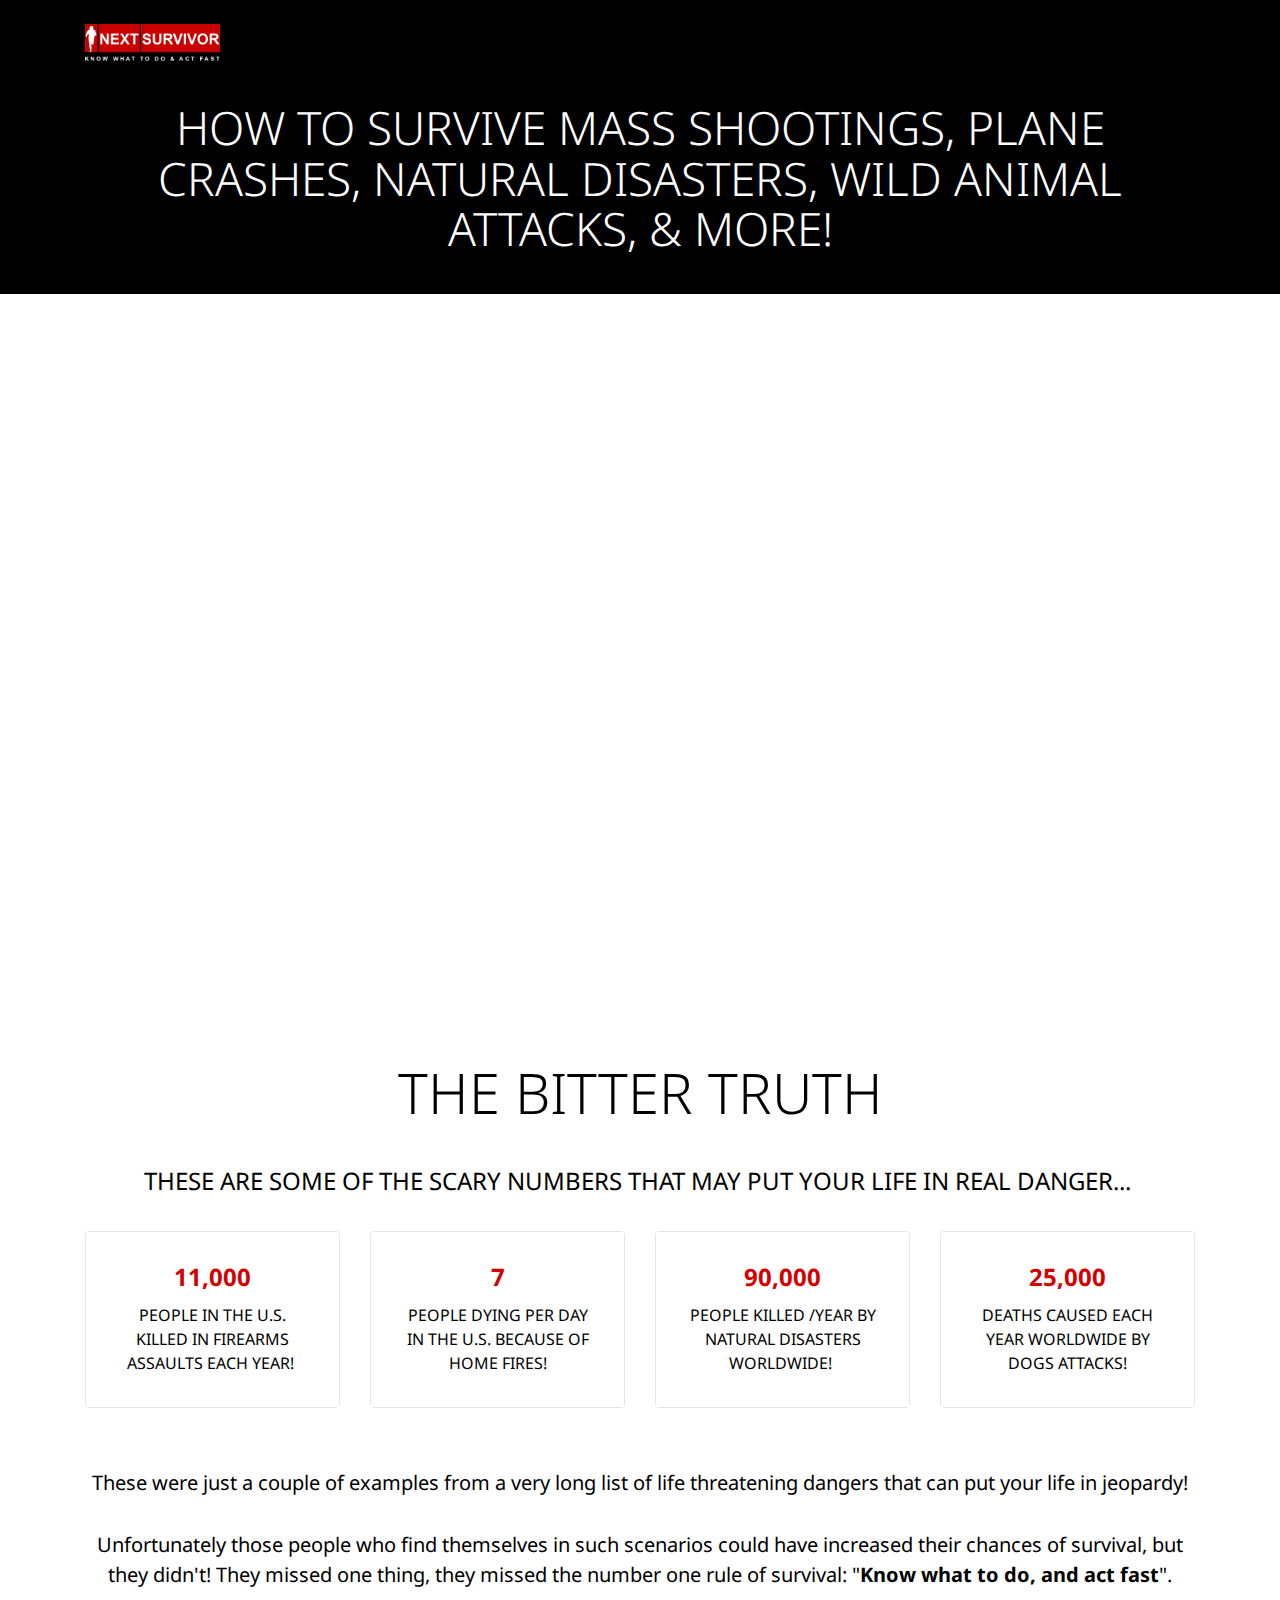
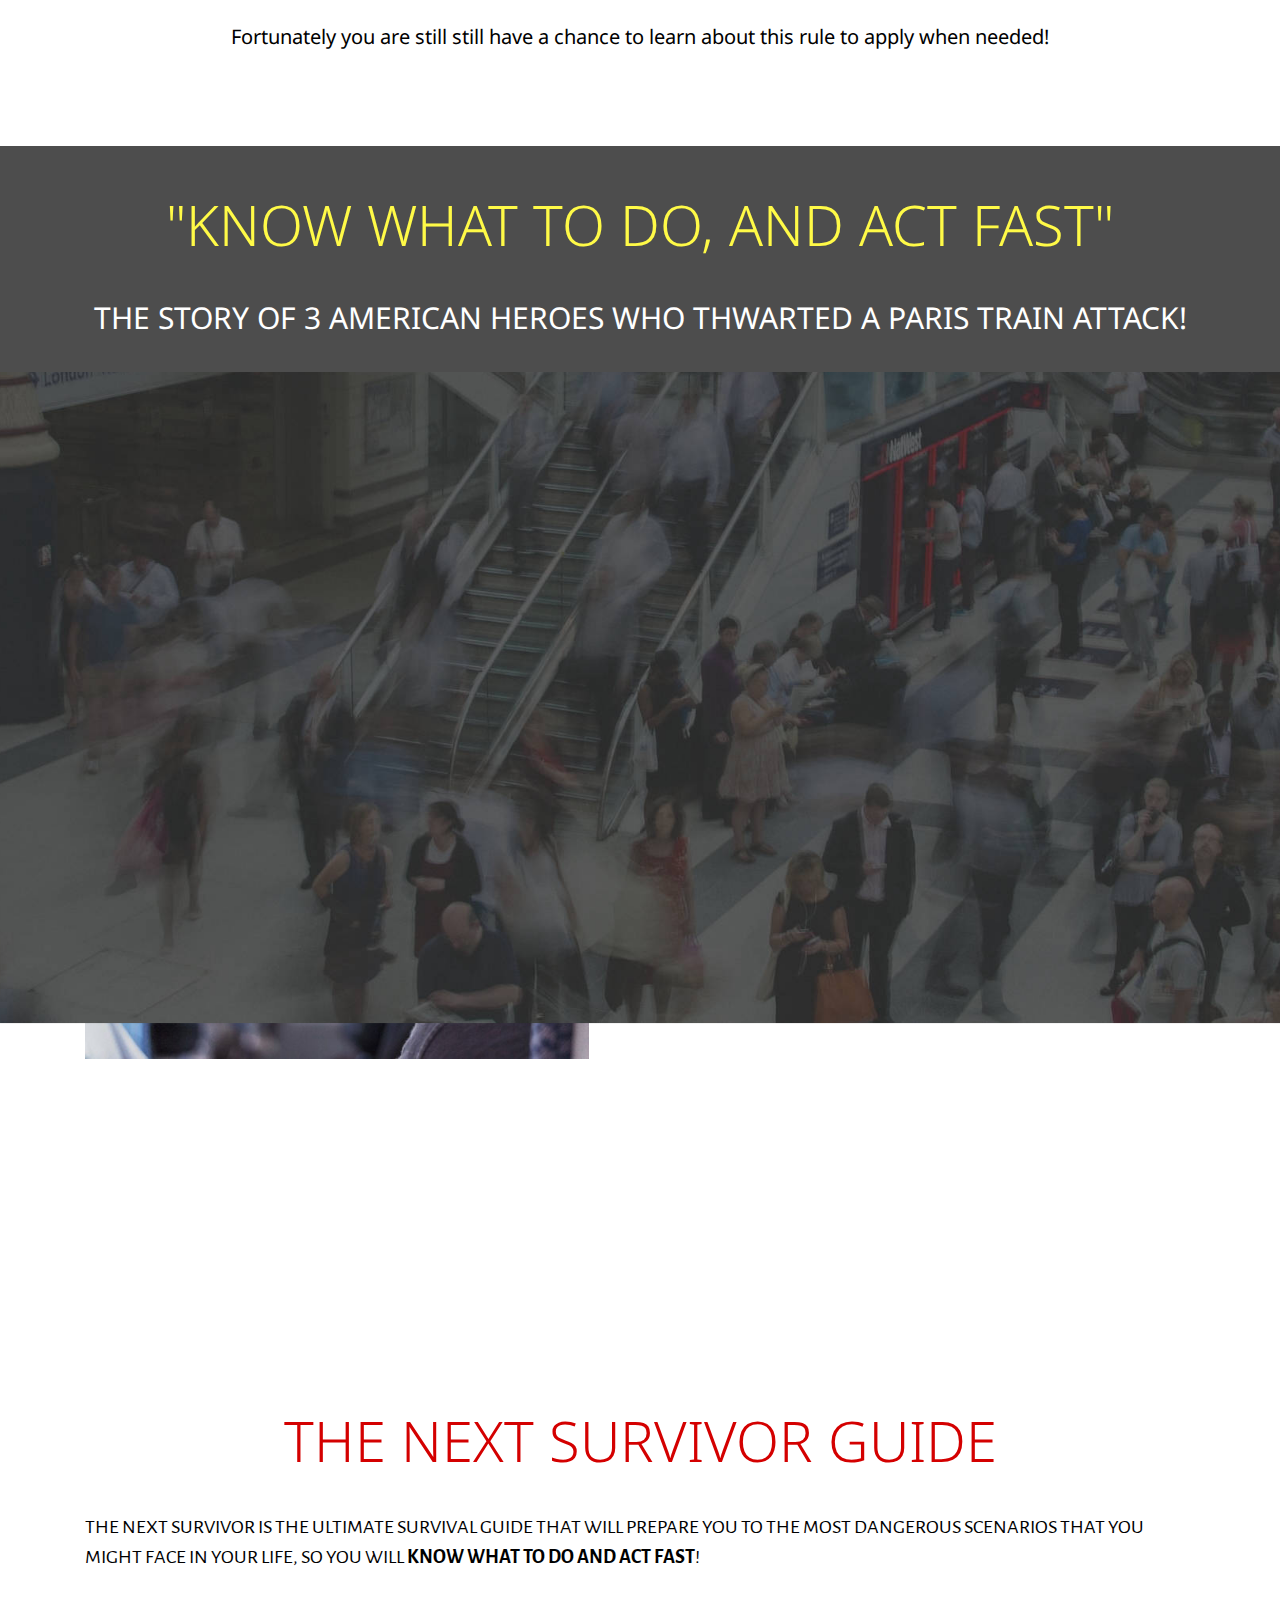
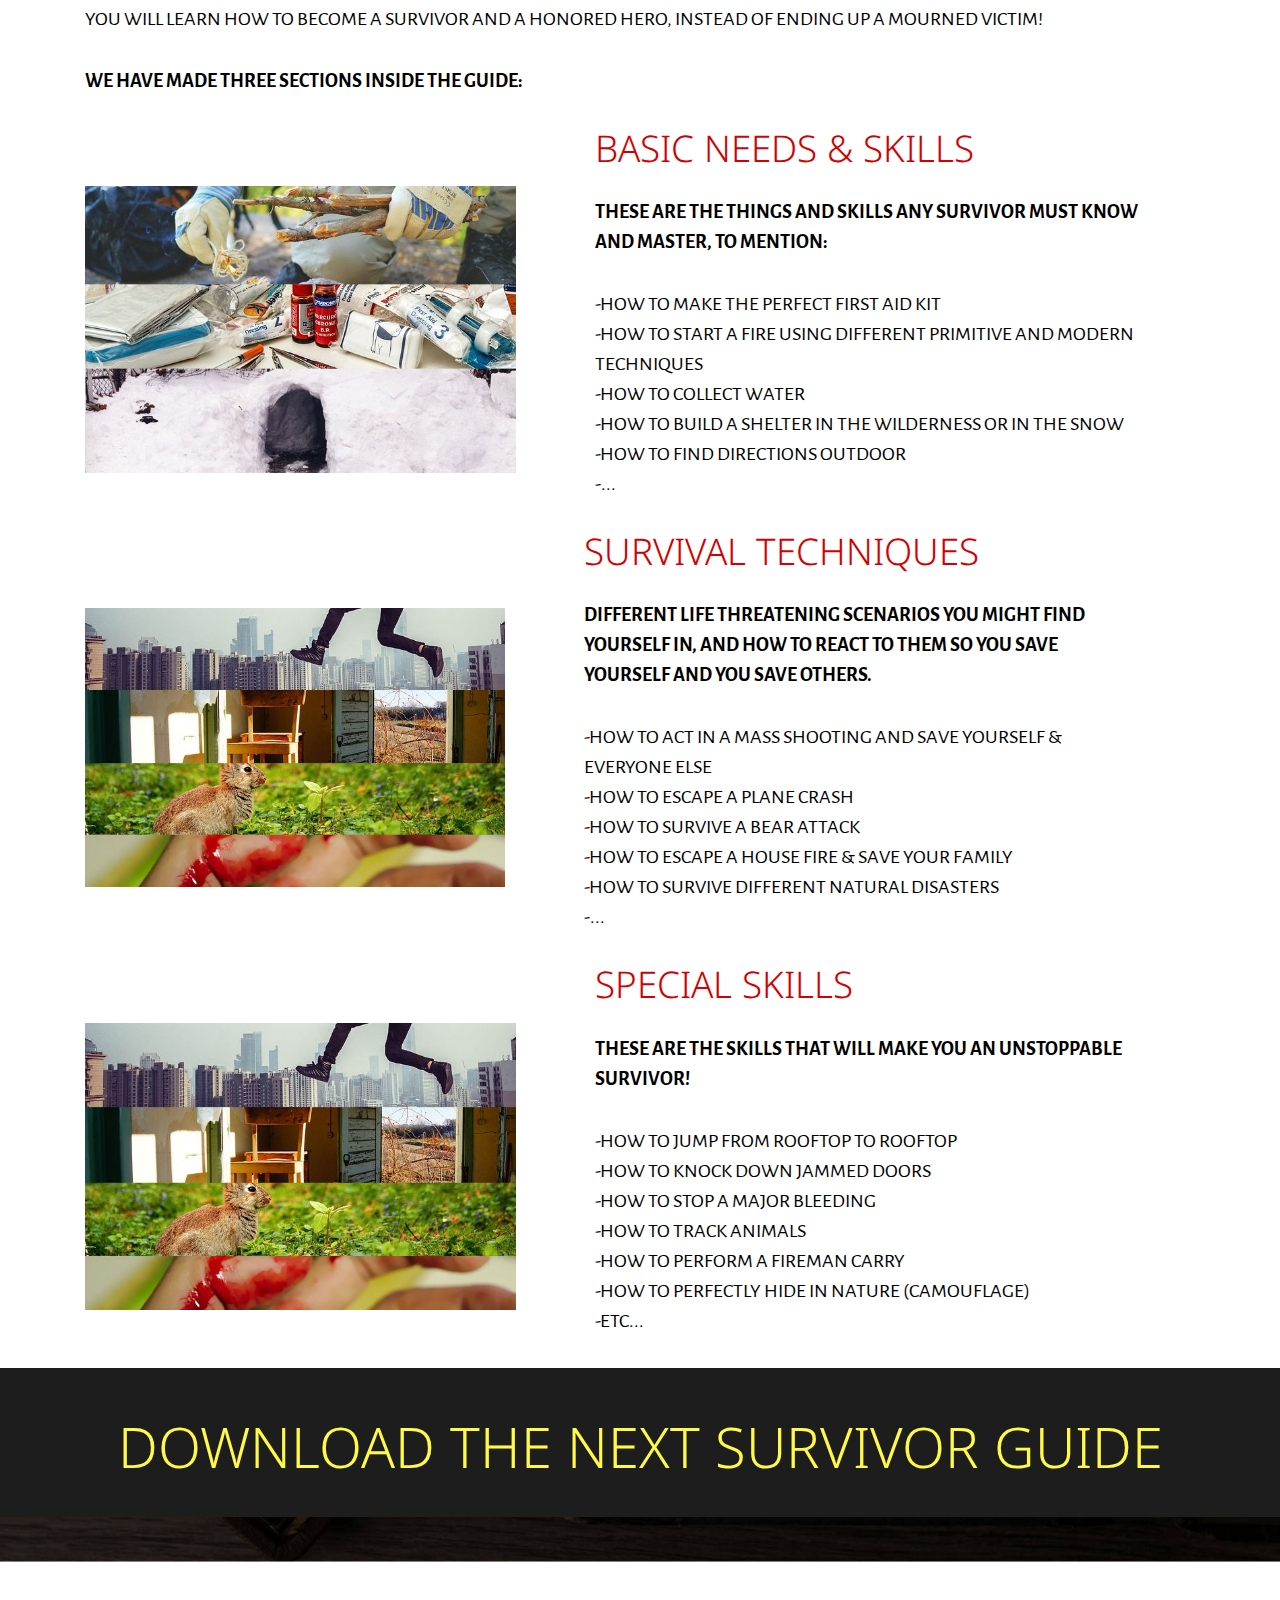
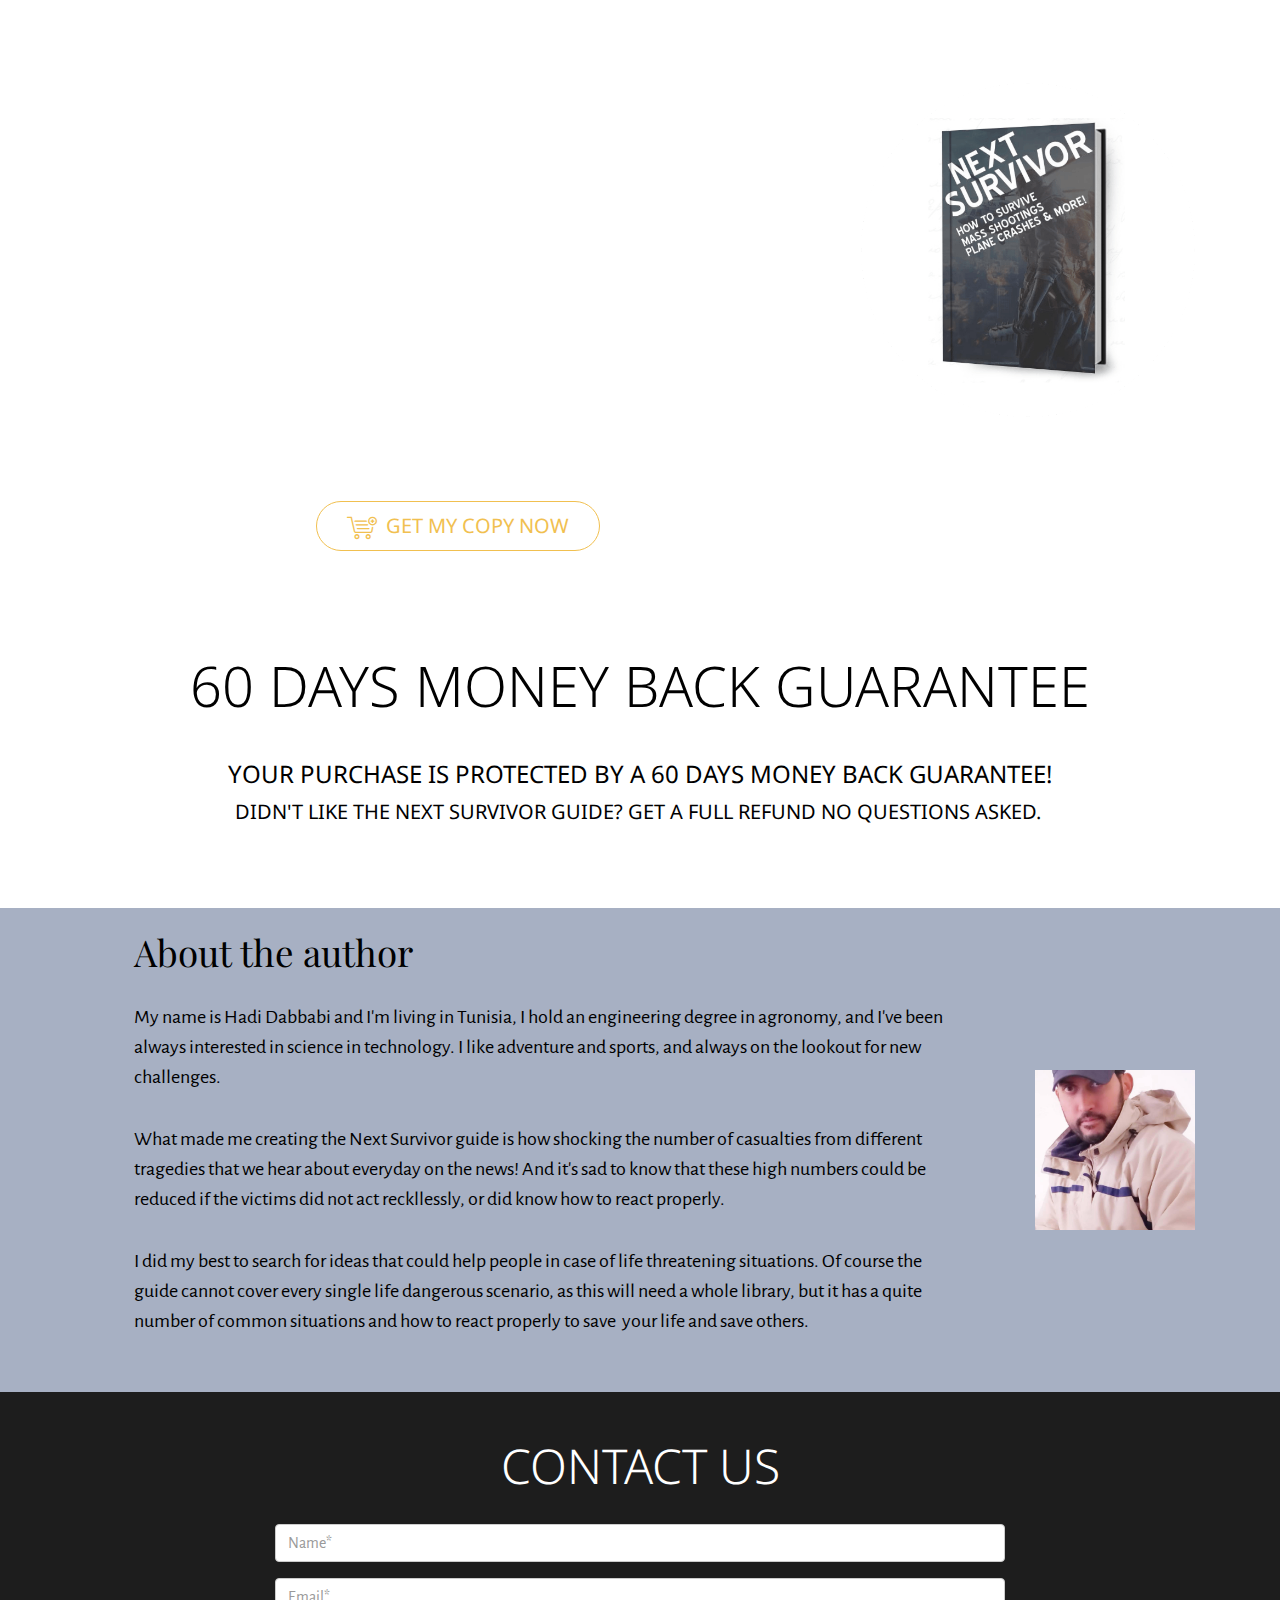
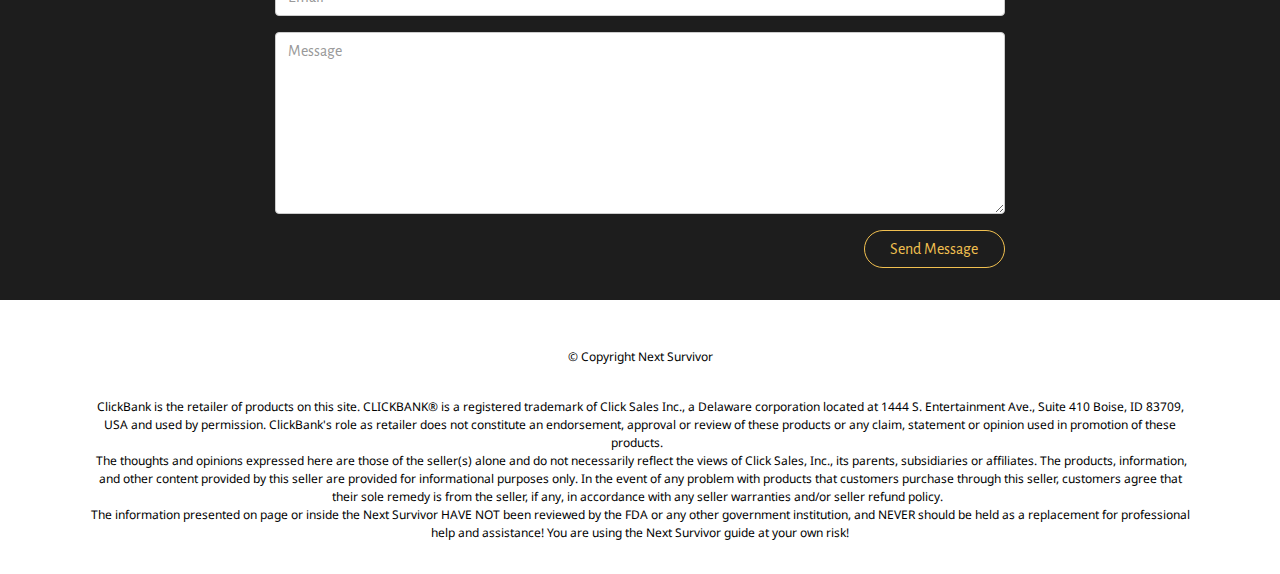
==== commit addca073: "create github pages" ====
--- a/index.html
+++ b/index.html
@@ -284,7 +284,7 @@
 
                 <div data-form-alert="true"><div hidden="" data-form-alert-success="true">Thanks for contacting us! Soon you will receive an answer if needed!</div></div>
                 <form action="https://mobirise.com/" method="post" data-form-title="CONTACT US">
-                    <input type="hidden" value="y7mBgOcIT5ha7PY48uPYErhefuNJ17lm6ncmk5x7VBdTZw4okfZzTnDdLqR/WD8vCPP5q4NNAWcUpLXonW5yA3GdS1IlEwi6RlThm5UEovZFSzII8HRe+t1DKJMyAkki" data-form-email="true">
+                    <input type="hidden" value="2Ph1zm2qsaff9Y1qyt+6+w/Q2MUkljjCwd+PTg/RlqTLz92m75N8Vpw2ijbJ95CjOVqsCgelXZoSqZKumkWC312g1+r7F+o3bKpR7Pob3PlZmu1F+oGJKNMwkyoR/s9x" data-form-email="true">
                     <div class="form-group">
                         <input type="text" class="form-control" name="name" required="" placeholder="Name*" data-form-field="Name">
                     </div>
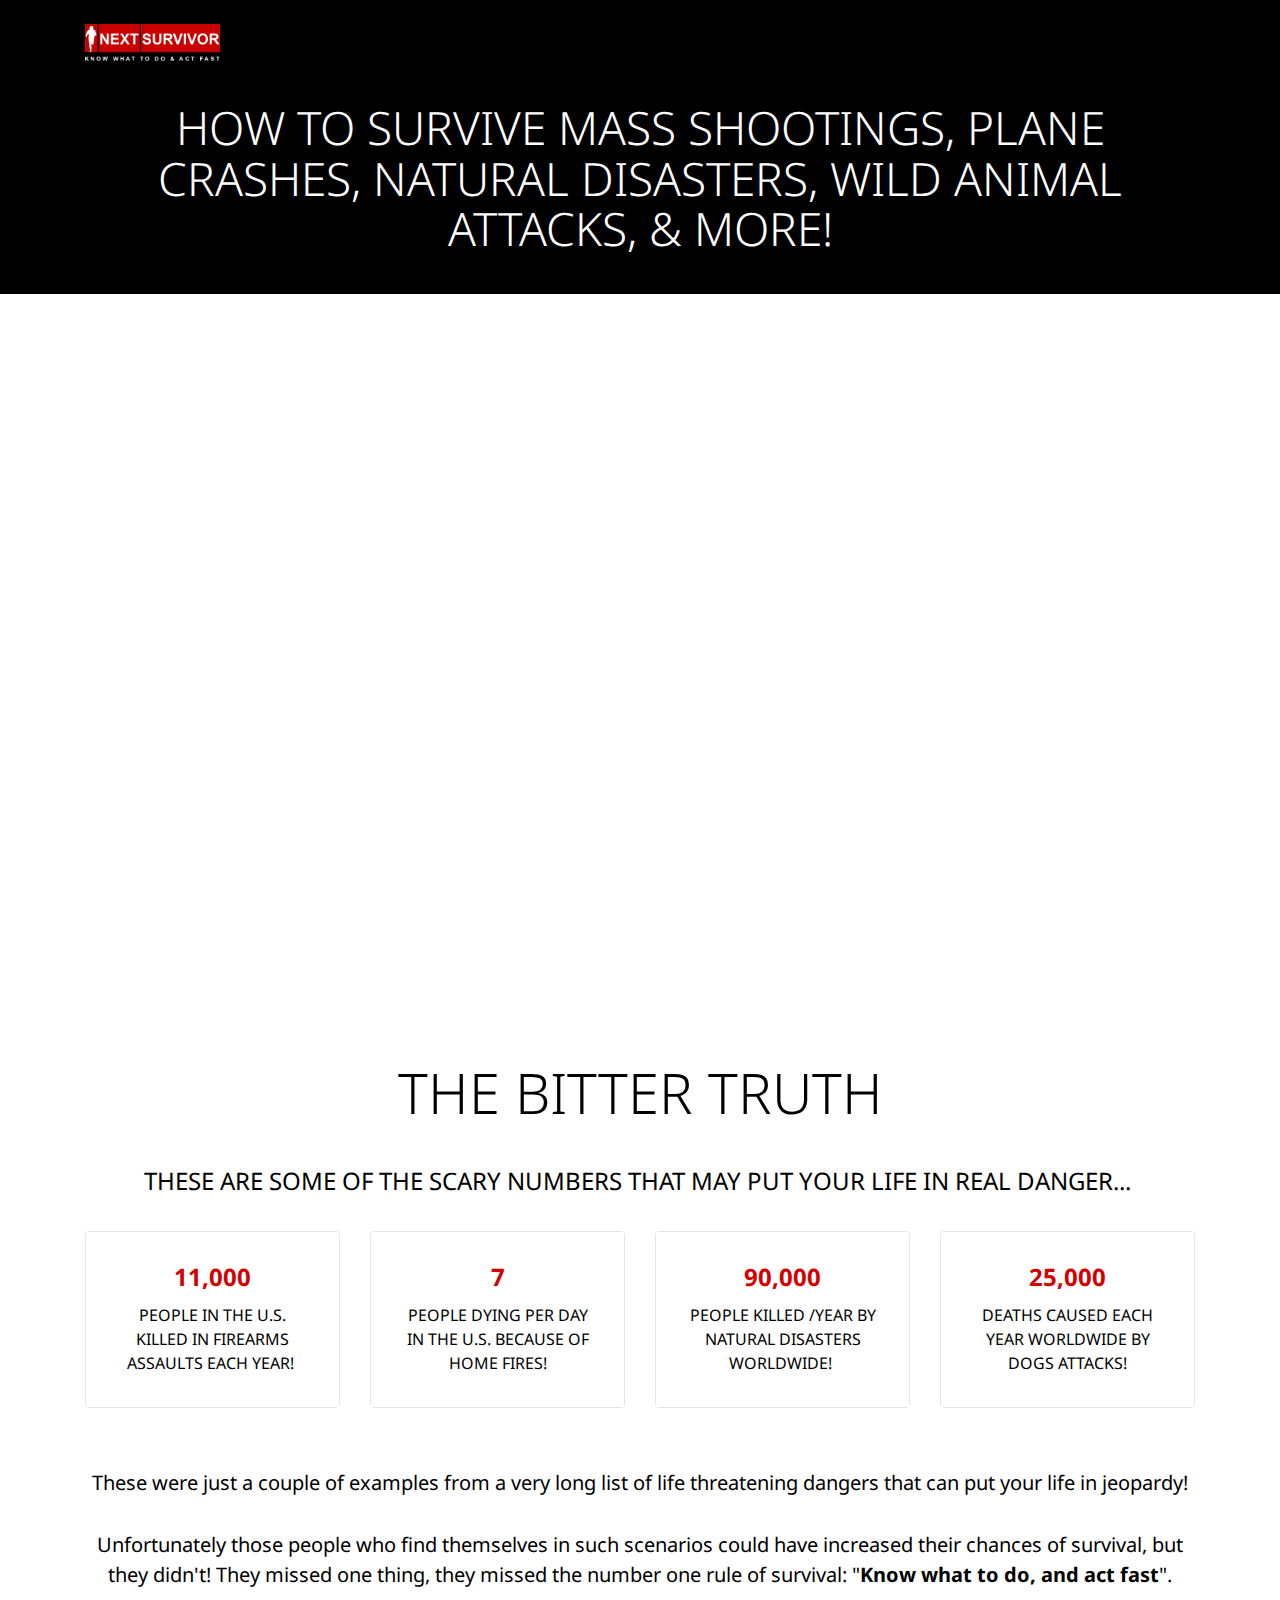
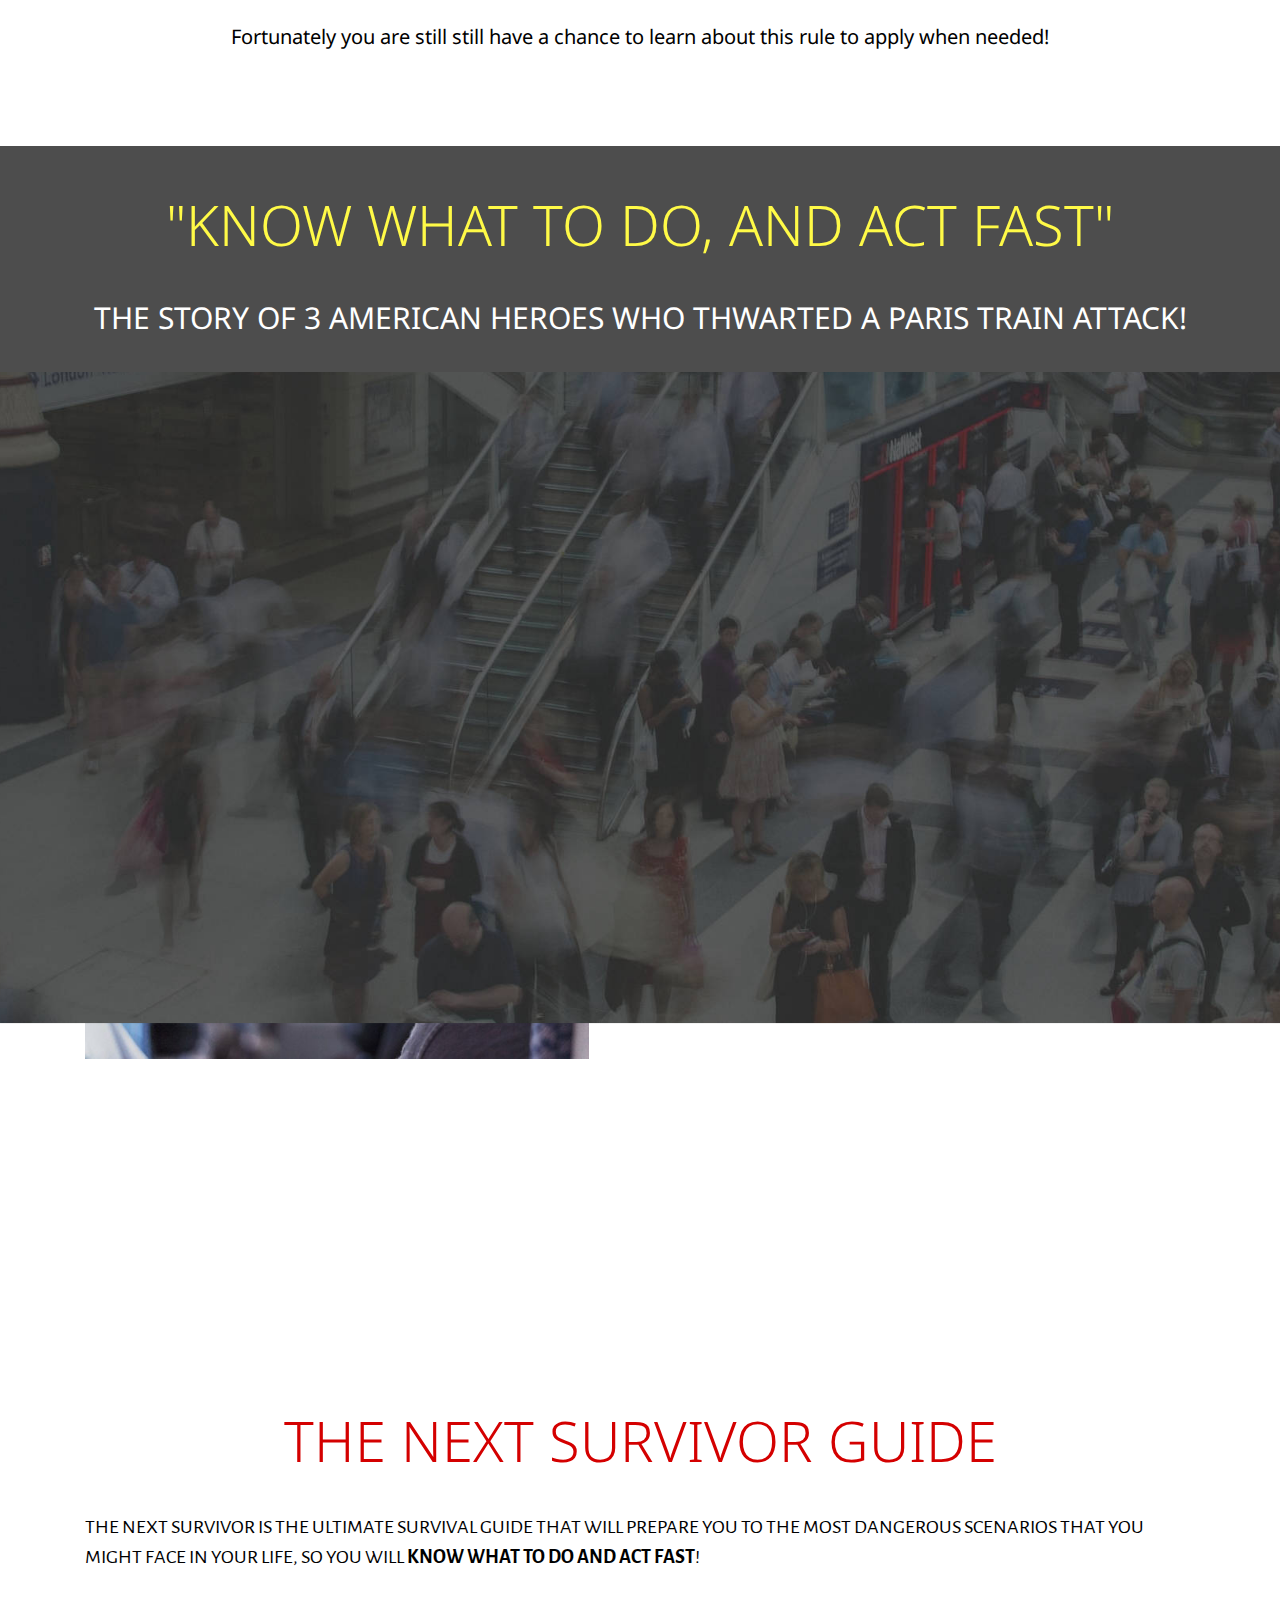
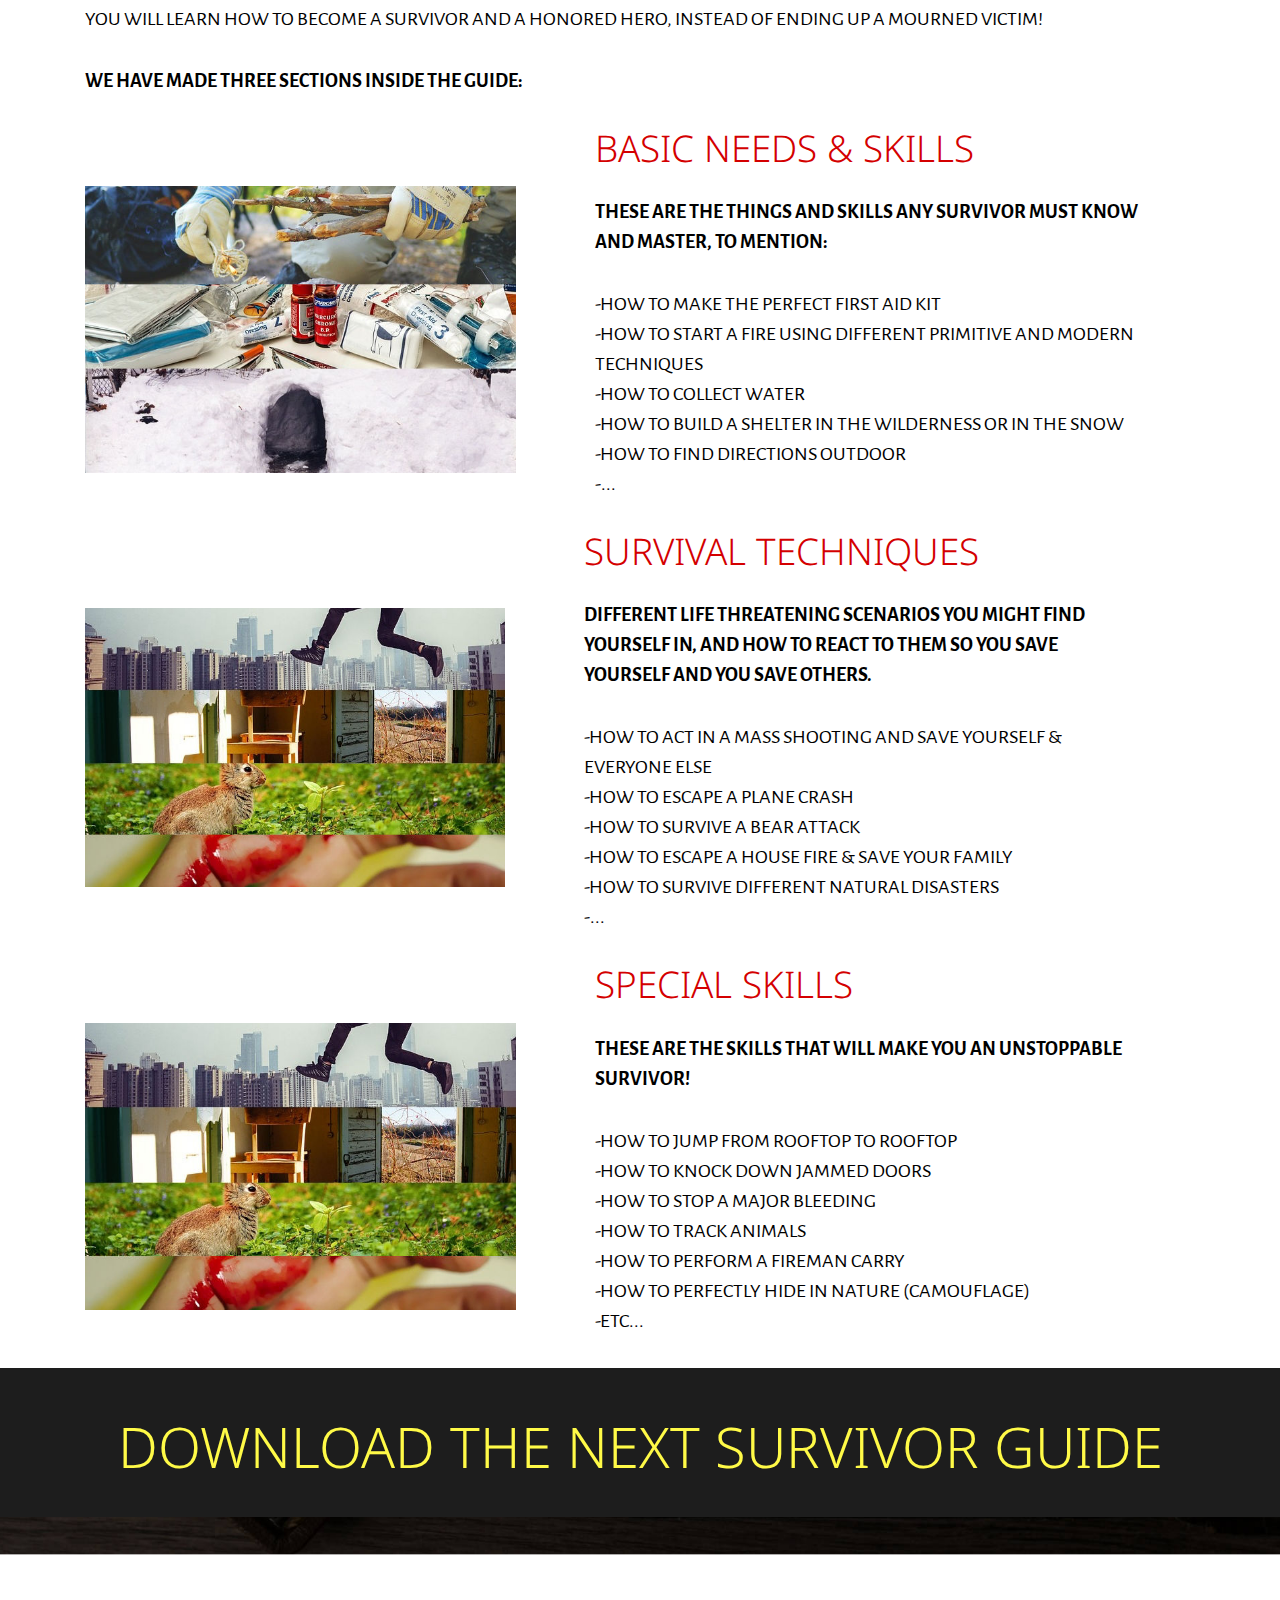
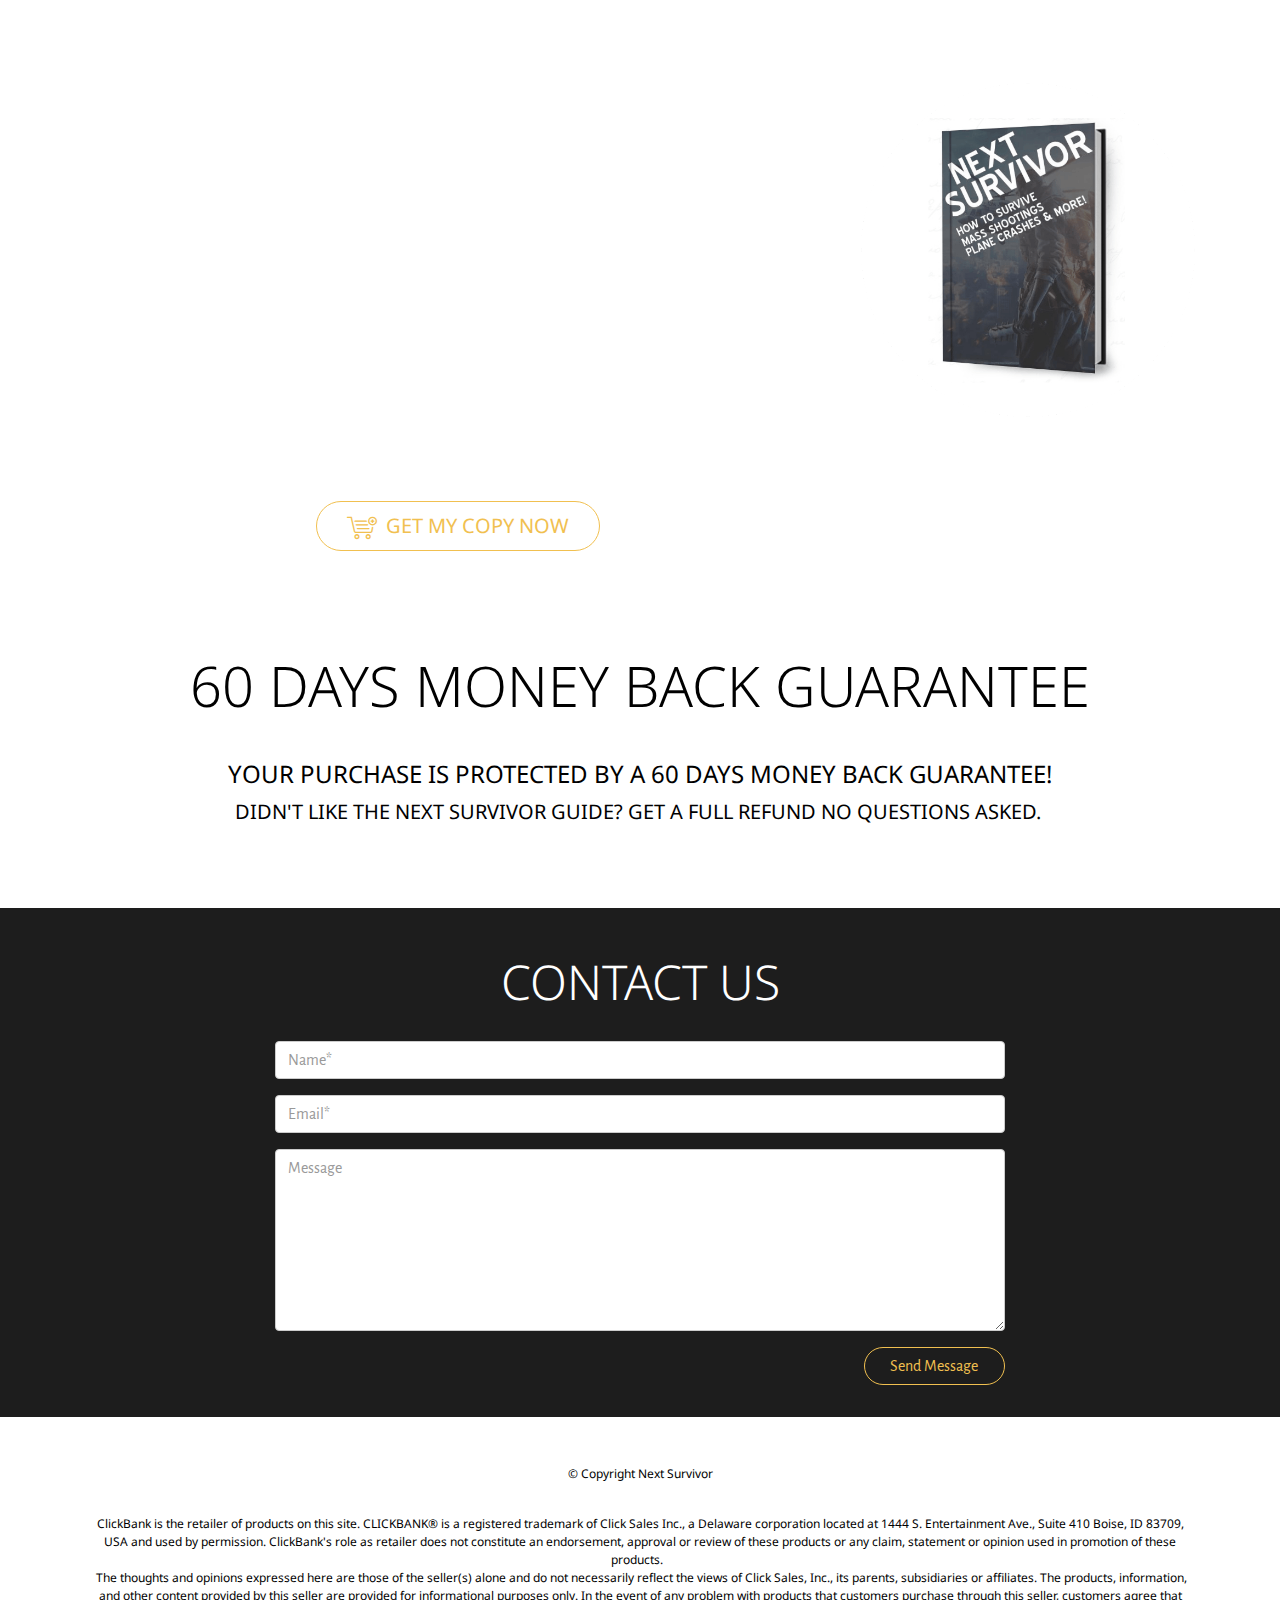
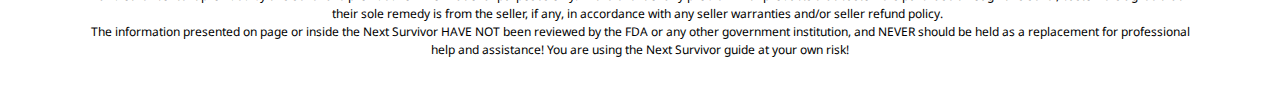
==== commit e8e6f0bc: "create github pages" ====
--- a/index.html
+++ b/index.html
@@ -257,24 +257,6 @@
     </div>
 </section>
 
-<section class="mbr-section mbr-section-nopadding" id="msg-box4-m" data-rv-view="43" style="background-color: rgb(167, 176, 195); padding-top: 1.5rem; padding-bottom: 1.5rem;">
-    
-    <div class="container">
-        <div class="row">
-            
-            <div class="col-xs-12 col-lg-3 mbr-inner-padding text-xs-center mbr-table-cell-lg">
-                <h3 class="mbr-section-title display-4">About the author</h3>
-                
-                <div class="lead"><p>My name is Hadi Dabbabi and I'm living in Tunisia, I hold an engineering degree in agronomy, and I've been always interested in science in technology. I like adventure and sports, and always on the lookout for new challenges.</p><p>What made me creating the Next Survivor guide is how shocking the number of casualties from different tragedies that we hear about everyday on the news! And it's sad to know that these high numbers could be reduced if the victims did not act reckllessly, or did know how to react properly.</p><p>I did my best to search for ideas that could help people in case of life threatening situations. Of course the guide cannot cover every single life dangerous scenario, as this will need a whole library, but it has a quite number of common situations and how to react properly to save &nbsp;your life and save others.</p></div>
-                
-            </div>
-            <div class="col-xs-12 col-lg-9 mbr-table-cell-lg image-size" style="width: 5%;">
-                <div class="mbr-figure"><img src="assets/images/55589307-554449725077363-5907340899871883264-n-960x960.jpg"></div>
-            </div>
-        </div>
-    </div>
-</section>
-
 <section class="mbr-section mbr-section-small" id="form1-k" data-rv-view="46" style="background-color: rgb(29, 29, 29); padding-top: 3rem; padding-bottom: 1.5rem;">
     
     <div class="container">
@@ -284,7 +266,7 @@
 
                 <div data-form-alert="true"><div hidden="" data-form-alert-success="true">Thanks for contacting us! Soon you will receive an answer if needed!</div></div>
                 <form action="https://mobirise.com/" method="post" data-form-title="CONTACT US">
-                    <input type="hidden" value="2Ph1zm2qsaff9Y1qyt+6+w/Q2MUkljjCwd+PTg/RlqTLz92m75N8Vpw2ijbJ95CjOVqsCgelXZoSqZKumkWC312g1+r7F+o3bKpR7Pob3PlZmu1F+oGJKNMwkyoR/s9x" data-form-email="true">
+                    <input type="hidden" value="3/4tlE7dwRDgef6w12MqB0TXJhcVGD7SymeRyZTGQ1NtT3qhijg3axELPqt7mdEYzhddewFaYNaV/7/96G1Nsk3QBcQyNtho4ct34eMVKFqm5stzh2J+2t8IJC2Qrn6t" data-form-email="true">
                     <div class="form-group">
                         <input type="text" class="form-control" name="name" required="" placeholder="Name*" data-form-field="Name">
                     </div>
--- a/assets/mobirise/css/mbr-additional.css
+++ b/assets/mobirise/css/mbr-additional.css
@@ -119,12 +119,6 @@
   font-family: 'Noto Sans', sans-serif;
   font-size: 24px;
 }
-#msg-box4-m .mbr-section-title {
-  text-align: left;
-}
-#msg-box4-m .lead P {
-  text-align: left;
-}
 #form1-k .mbr-section-title {
   font-family: 'Noto Sans', sans-serif;
   font-size: 48px;
@@ -463,12 +457,6 @@
   font-family: 'Noto Sans', sans-serif;
   font-size: 24px;
 }
-#msg-box4-m .mbr-section-title {
-  text-align: left;
-}
-#msg-box4-m .lead P {
-  text-align: left;
-}
 #form1-k .mbr-section-title {
   font-family: 'Noto Sans', sans-serif;
   font-size: 48px;
